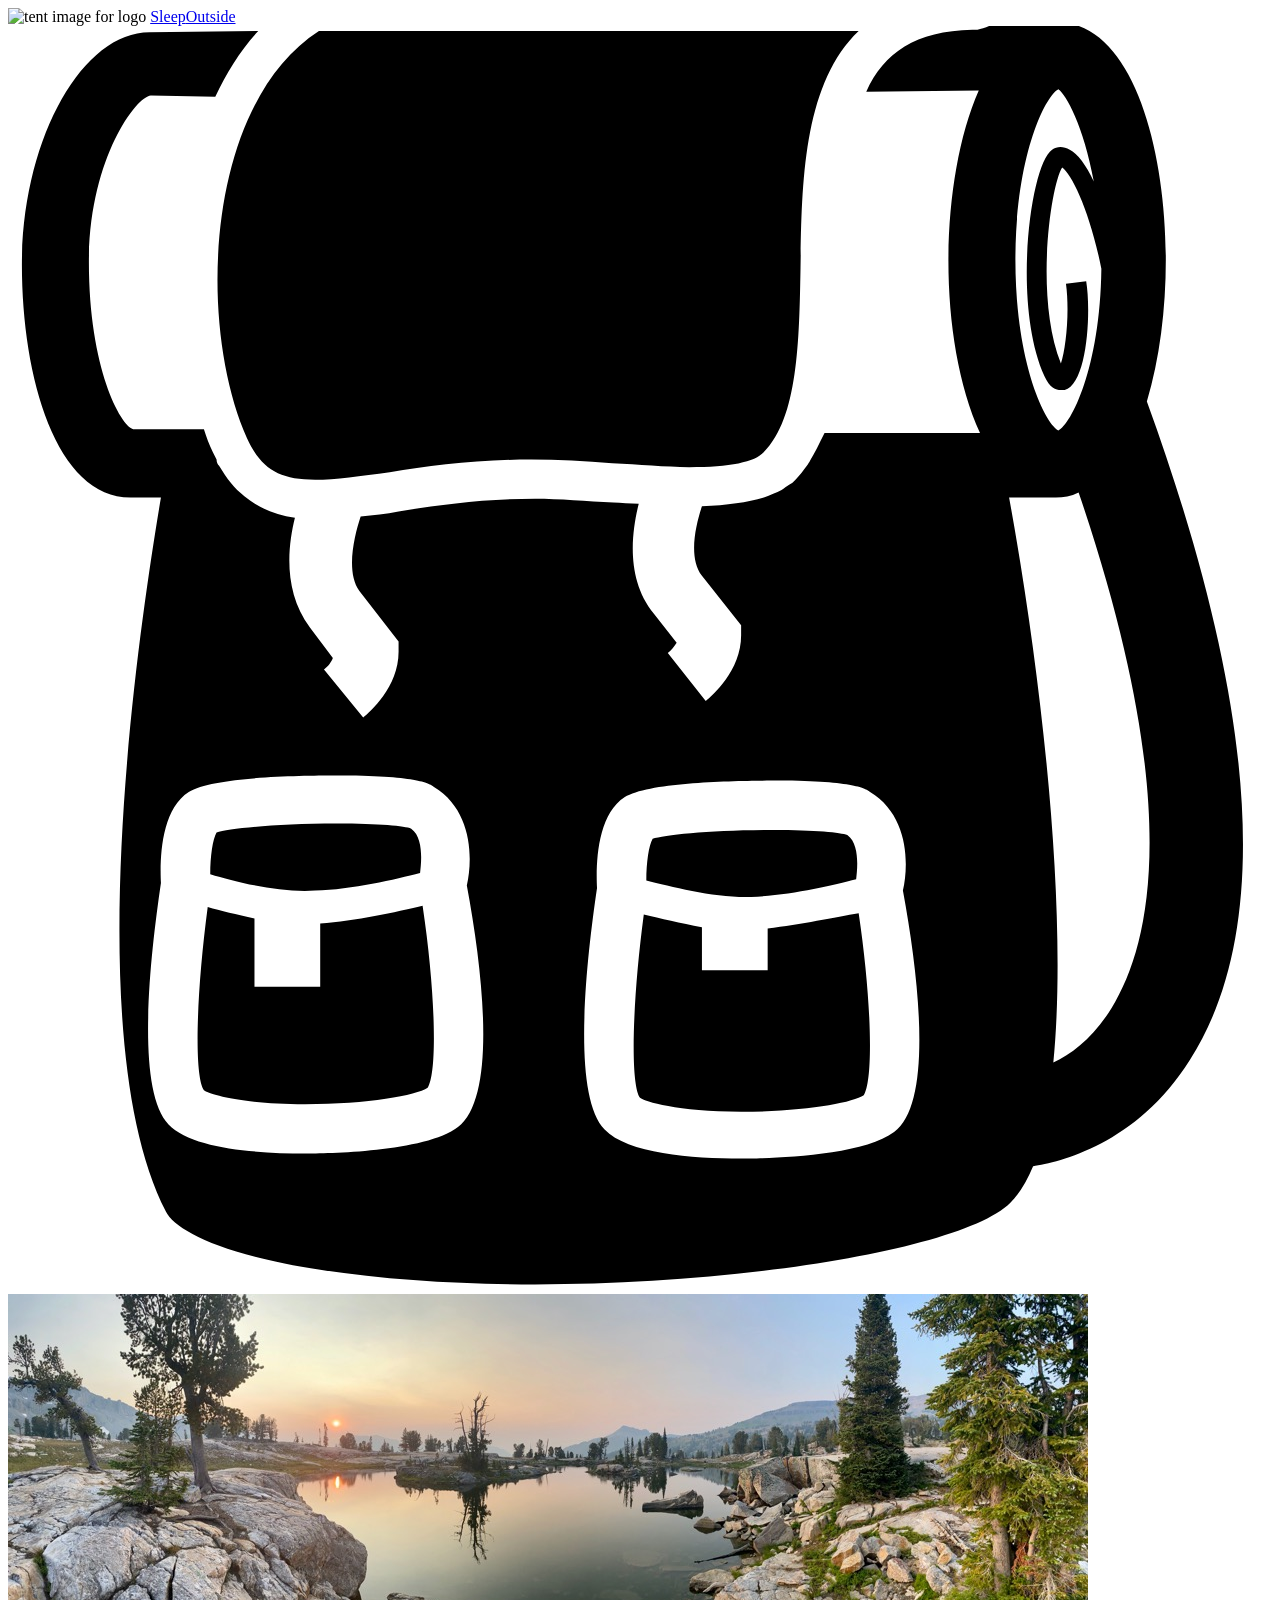
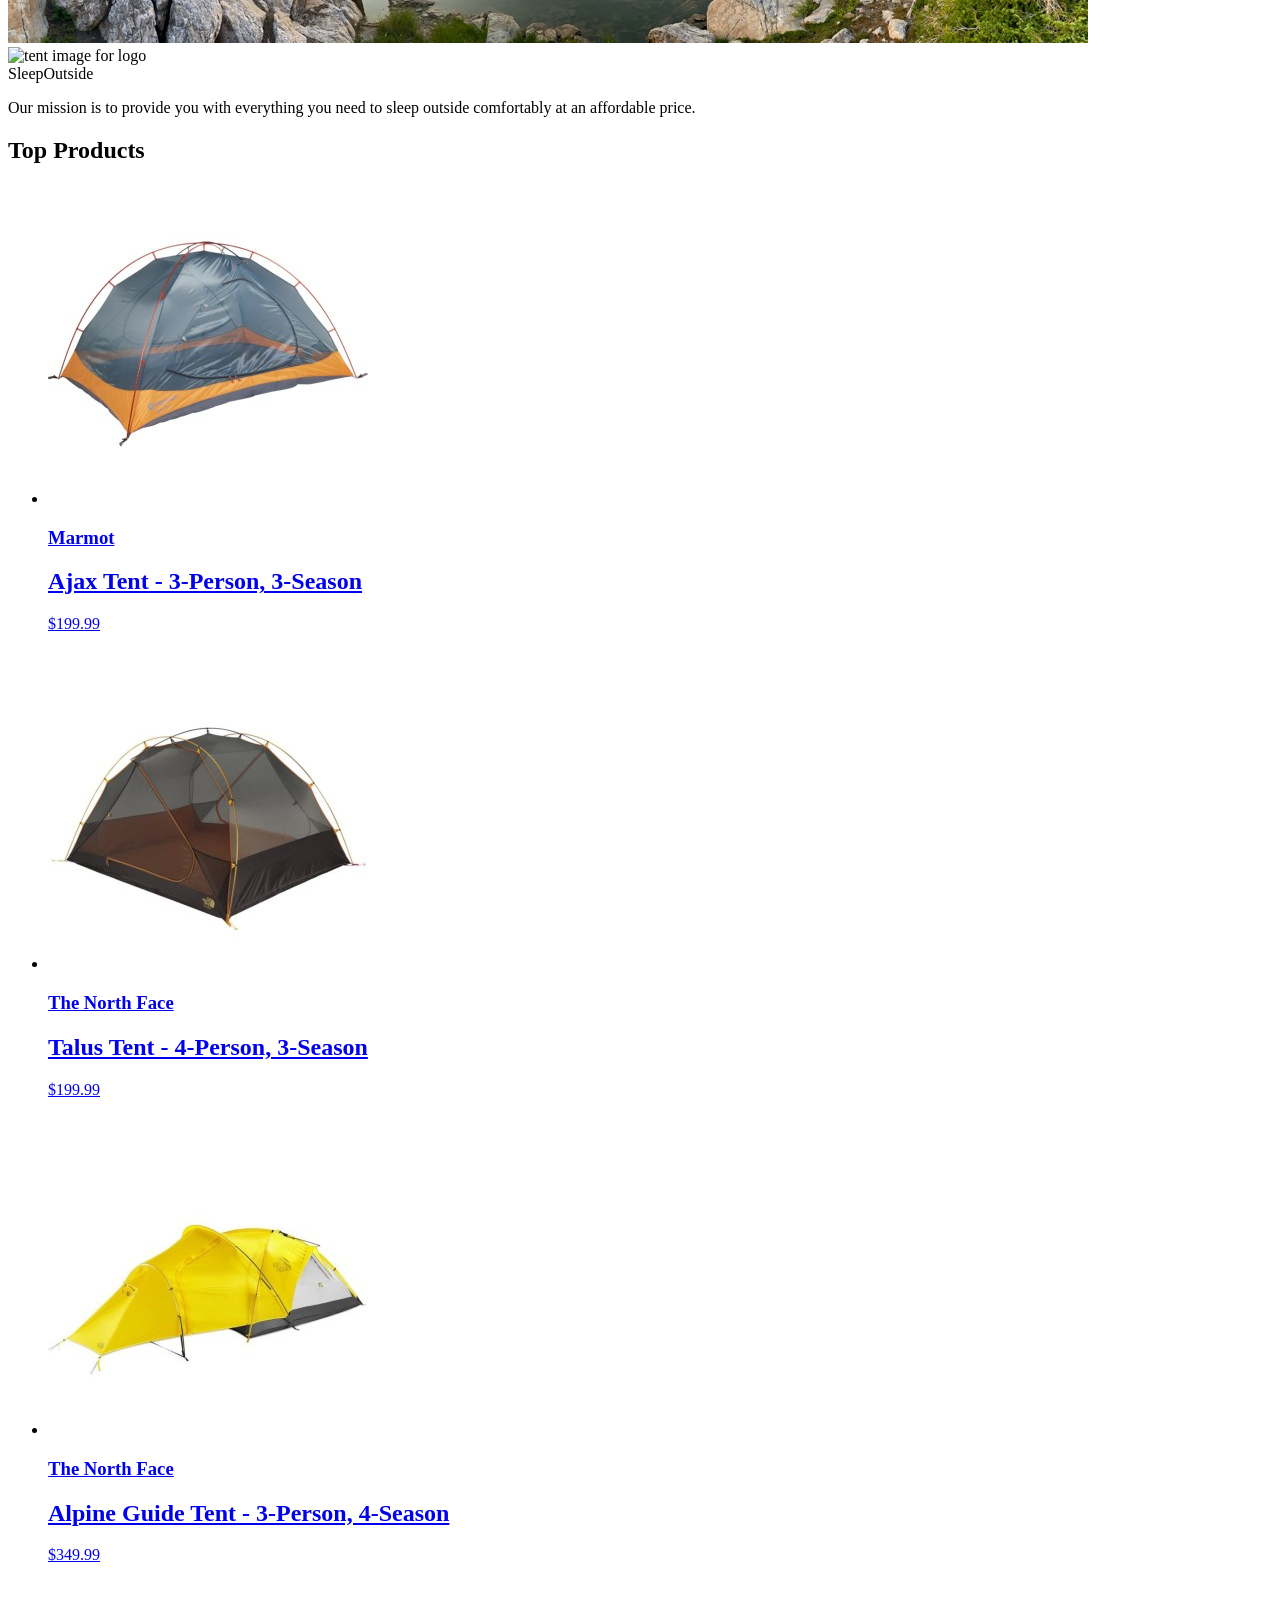
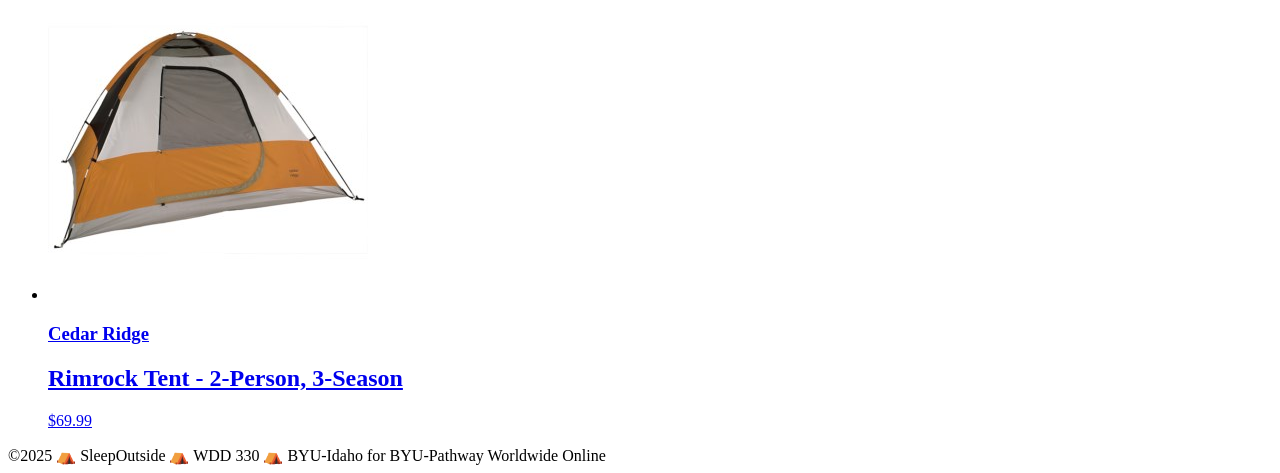
==== src/index.html @ 48f77bd7 "Initial commit" ====
<!doctype html>
<html lang="en">
  <head>
    <meta charset="UTF-8" />
    <meta name="viewport" content="width=device-width, initial-scale=1.0" />
    <title>Sleep Outside | Home</title>
    <link rel="stylesheet" href="/css/style.css" />
  </head>

  <body>
    <header class="divider">
      <div class="logo">
        <img src="/images/noun_Tent_2517.svg" alt="tent image for logo" />
        <a href="index.html"> Sleep<span class="highlight">Outside</span></a>
      </div>
      <div class="cart">
        <a href="cart/index.html">
          <svg xmlns="http://www.w3.org/2000/svg" viewBox="0 0 100 100">
            <path
              d="M18.9 32.6c1.1 2.4 2.5 3.3 5.4 3.3 1.6 0 3.6-0.3 5.9-0.6 3.2-0.5 6.9-1 11.2-1 2.1 0 4.3 0.1 6.4 0.3 2.1 0.1 4.2 0.3 6.1 0.3 3.2 0 5.2-0.4 5.9-1.2 2.7-2.7 2.8-8.8 2.9-14.6 0.1-6.7 0.2-14.5 4.6-18.7 -0.5 0-1 0-1.6 0 -14.2 0-37.5 0-41.1 0C15.6 6.2 14.9 23.6 18.9 32.6z"
            />
            <path
              d="M90.1 29.7c1-3.3 1.5-7.3 1.5-11.2 0-9-2.7-18.8-8.6-18.8 -0.1 0-0.2 0-0.3 0L77.8-0.1c-0.3 0.2-0.8 0.3-1.1 0.4 0 0 0 0 0 0 -0.2 0-0.3 0-0.4 0 -4.5 0.1-7 1.8-8.4 4.9l8.9-0.1c-1.6 3.6-2.4 8.7-2.4 13.5 0 4.9 0.8 9.9 2.5 13.6l-12.3 0c-0.2 0.4-0.4 0.8-0.6 1.2 -0.2 0.4-0.4 0.7-0.6 1.1 -0.1 0.1-0.1 0.2-0.2 0.3 -0.3 0.4-0.5 0.7-0.9 1.1 0 0 0 0 0 0 0 0-0.1 0.1-0.1 0.1 -0.1 0.1-0.2 0.2-0.4 0.3 -0.2 0.1-0.4 0.3-0.6 0.4 0 0 0 0 0 0 -0.4 0.2-0.9 0.4-1.4 0.6 -1.3 0.4-2.9 0.6-4.9 0.7 -0.5 1.5-1.1 4.1 0 5.5l3.1 3.9 0 0.8c0 2.8-2.3 4.8-2.8 5.2l-3-3.8c0.3-0.2 0.5-0.5 0.7-0.8l-1.8-2.3c-2.2-2.7-1.8-6.3-1.2-8.7 -0.7 0-1.4-0.1-2-0.1 -2.1-0.1-4.3-0.3-6.2-0.3 -4.1 0-7.7 0.5-10.8 1 -1 0.2-2 0.3-3 0.4 -0.5 1.5-1.2 4.4-0.1 5.9l3.1 4 0 0.8c0 2.8-2.3 4.8-2.8 5.2l-3.1-3.8c0.3-0.2 0.6-0.6 0.7-0.9l-1.8-2.4c-2.1-2.8-1.8-6.3-1.2-8.7 -1.6-0.2-2.9-0.8-4-1.7h0c-0.8-0.6-1.4-1.4-2-2.4 -0.1-0.1-0.2-0.3-0.2-0.5 -0.1-0.2-0.2-0.4-0.3-0.6 -0.3-0.6-0.5-1.2-0.7-1.8l-5.6 0c-1-0.3-3.5-4.8-3.5-13.2 0-8.1 3.7-13.1 4.9-13.2L16.4 5.6c0.9-1.9 2-3.7 3.4-5.2L11.2 0.5c-5.4 0-10.1 8.6-10.1 18.4 0 8.9 2.7 18.4 8.6 18.4h2.4c-1.8 10.7-6.6 43 0.4 56.5 0.7 1.4 4.3 3.4 12.2 4.6 20.2 3.1 49.8-0.5 54.6-5.3 0.7-0.7 1.3-1.7 1.8-2.9 2-0.3 8.2-1.7 12.4-8.4C100.1 71.5 98.9 53.9 90.1 29.7zM35.6 87.1c-2.6 2-10.5 2.1-12.1 2.1 0 0 0 0 0 0 -3.9 0-9-0.4-10.8-2.3 -2.6-2.7-1.5-13-0.6-19.1 -0.1-1.9 0-5.8 2.2-7.2 1.9-1.2 8.7-1.3 11.6-1.3 6.4 0 7.4 0.6 7.8 0.9 3 1.8 3.1 5.6 2.6 7.8C37.7 75.5 38.6 84.8 35.6 87.1zM70.1 87.5c-2.6 2-10.5 2.1-12.1 2.1 0 0 0 0 0 0 -3.9 0-9-0.4-10.8-2.3 -2.6-2.7-1.5-13-0.6-19.1 -0.1-1.9 0-5.8 2.2-7.2 1.9-1.2 8.7-1.3 11.6-1.3 6.4 0 7.4 0.6 7.8 0.9 3 1.8 3.1 5.6 2.6 7.8C72.2 76 73.1 85.3 70.1 87.5zM85.9 12.3c-0.6-1.3-1.3-2.2-1.9-2.5 -0.5-0.3-1-0.3-1.4 0 -1.7 1.1-3.2 12.2-0.6 17.9 0.4 0.9 0.9 1.1 1.3 1.1 0.1 0 0.2 0 0.3 0 1.8-0.5 2.1-6.2 1.7-8.6l-1.6 0.2c0.3 2.2 0 5.1-0.4 6.3 -2.1-5.3-0.8-14.1 0.1-15.5 0.8 0.6 2.2 3.5 3.1 8 -0.1 7.9-2.4 12.3-3.4 12.8 -1-0.5-3.4-5.2-3.4-13.5 0-8.3 2.4-13 3.4-13.5C83.7 5.4 85.1 7.9 85.9 12.3zM87.3 77.7c-1.4 2.3-3.1 3.6-4.6 4.3 1.2-12.2-1-31-3.5-44.7h3.3c0.1 0 0.3 0 0.4 0 0.6 0 1.2-0.1 1.8-0.4C92.8 60.7 90.7 72.2 87.3 77.7z"
            />
            <path
              d="M24.7 71v5h-5.2v-5.4c-1.4-0.3-2.7-0.6-3.7-0.9 -0.9 6.8-1.1 13.3-0.3 14.5 0.4 0.3 2.9 1.1 8 1.1h0c5 0 8.8-0.7 9.7-1.3 0.8-1.3 0.6-7.7-0.4-14.4C30.7 70.1 27.5 70.8 24.7 71z"
            />
            <path
              d="M58.8 68.9c2.9-0.1 6.4-0.9 8.3-1.4 0.1-0.8 0.3-2.8-0.7-3.5 -0.5-0.2-2.5-0.4-5.9-0.4 -4.9 0-8.6 0.4-9.5 0.7 -0.3 0.5-0.5 1.9-0.5 3.3C52.5 68.1 56 69 58.8 68.9z"
            />
            <path
              d="M24.3 68.4c2.9-0.1 6.4-0.9 8.3-1.4 0.1-0.8 0.3-2.8-0.7-3.5 -0.5-0.2-2.5-0.4-5.9-0.4 -4.9 0-8.6 0.4-9.5 0.7 -0.3 0.5-0.5 1.9-0.5 3.3C18 67.7 21.5 68.6 24.3 68.4z"
            />
            <path
              d="M60.1 71.4v3.3h-5.2v-3.4c-1.7-0.3-3.3-0.7-4.6-1 -0.9 6.8-1.1 13.3-0.3 14.5 0.4 0.3 2.9 1.1 8 1.1h0c5 0 8.8-0.7 9.7-1.3 0.8-1.3 0.6-7.7-0.4-14.4C65.5 70.5 62.7 71.1 60.1 71.4z"
            />

            <!-- <text x="0" y="115" fill="#000000" font-size="5px" font-weight="bold" font-family="'Helvetica Neue', Helvetica, Arial-Unicode, Arial, Sans-serif">Created by Natalia Woodroffe</text>
            <text x="0" y="120" fill="#000000" font-size="5px" font-weight="bold" font-family="'Helvetica Neue', Helvetica, Arial-Unicode, Arial, Sans-serif">from the Noun Project</text> -->
          </svg>
        </a>
      </div>
    </header>
    <main class="divider">
      <div class="hero">
        <img
          src="/images/banner-sm.jpg"
          srcset="images/banner-sm.jpg 500w, images/banner.jpg"
          alt="image of a high mountain lake"
        />
        <div class="logo logo--square">
          <img src="/images/noun_Tent_2517.svg" alt="tent image for logo" />
          <div>Sleep<span class="highlight">Outside</span></div>
        </div>
        <div class="mission">
          <p>
            Our mission is to provide you with everything you need to sleep
            outside comfortably at an affordable price.
          </p>
        </div>
      </div>

      <section class="products">
        <h2>Top Products</h2>
        <ul class="product-list">
          <li class="product-card">
            <a href="product_pages/marmot-ajax-3.html">
              <img
                src="images/tents/marmot-ajax-tent-3-person-3-season-in-pale-pumpkin-terracotta~p~880rr_01~320.jpg"
                alt="Marmot Ajax tent"
              />
              <h3 class="card__brand">Marmot</h3>
              <h2 class="card__name">Ajax Tent - 3-Person, 3-Season</h2>
              <p class="product-card__price">$199.99</p>
            </a>
          </li>
          <li class="product-card">
            <a href="product_pages/northface-talus-4.html">
              <img
                src="images/tents/the-north-face-talus-tent-4-person-3-season-in-golden-oak-saffron-yellow~p~985rf_01~320.jpg"
                alt="Talus Tent - 4-Person, 3-Season"
              />
              <h3 class="card__brand">The North Face</h3>
              <h2 class="card__name">Talus Tent - 4-Person, 3-Season</h2>
              <p class="product-card__price">$199.99</p>
            </a>
          </li>
          <li class="product-card">
            <a href="product_pages/northface-alpine-3.html">
              <img
                src="images/tents/the-north-face-alpine-guide-tent-3-person-4-season-in-canary-yellow-high-rise-grey~p~985pr_01~320.jpg"
                alt="Alpine Guide Tent - 3-Person, 4-Season"
              />
              <h3 class="card__brand">The North Face</h3>
              <h2 class="card__name">Alpine Guide Tent - 3-Person, 4-Season</h2>
              <p class="product-card__price">$349.99</p>
            </a>
          </li>
          <li class="product-card">
            <a href="product_pages/cedar-ridge-rimrock-2.html">
              <img
                src="images/tents/cedar-ridge-rimrock-tent-2-person-3-season-in-rust-clay~p~344yj_01~320.jpg"
                alt="Rimrock Tent - 2-Person, 3-Season"
              />
              <h3 class="card__brand">Cedar Ridge</h3>
              <h2 class="card__name">Rimrock Tent - 2-Person, 3-Season</h2>
              <p class="product-card__price">$69.99</p>
            </a>
          </li>
        </ul>
      </section>
    </main>
    <footer>
      &copy;2025 ⛺ SleepOutside ⛺ WDD 330 ⛺ BYU-Idaho for BYU-Pathway
      Worldwide Online
    </footer>
  </body>
</html>
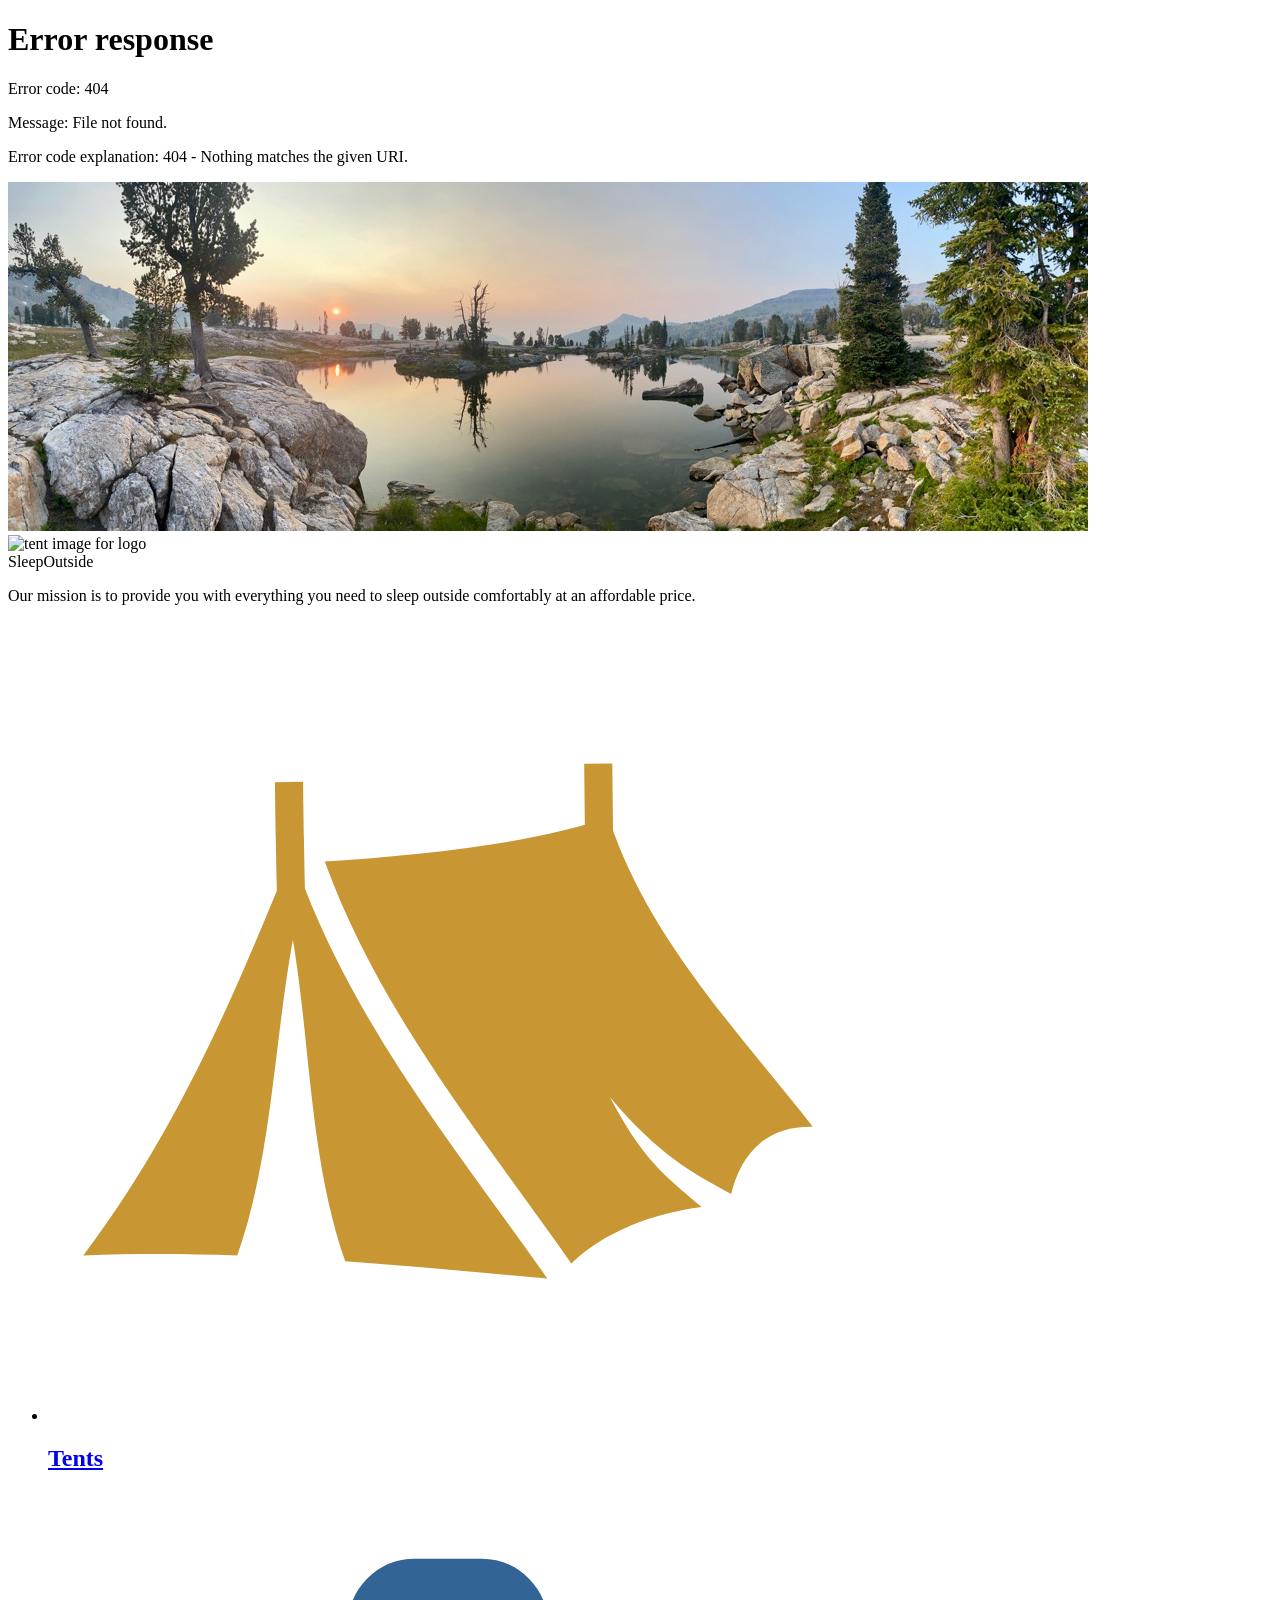
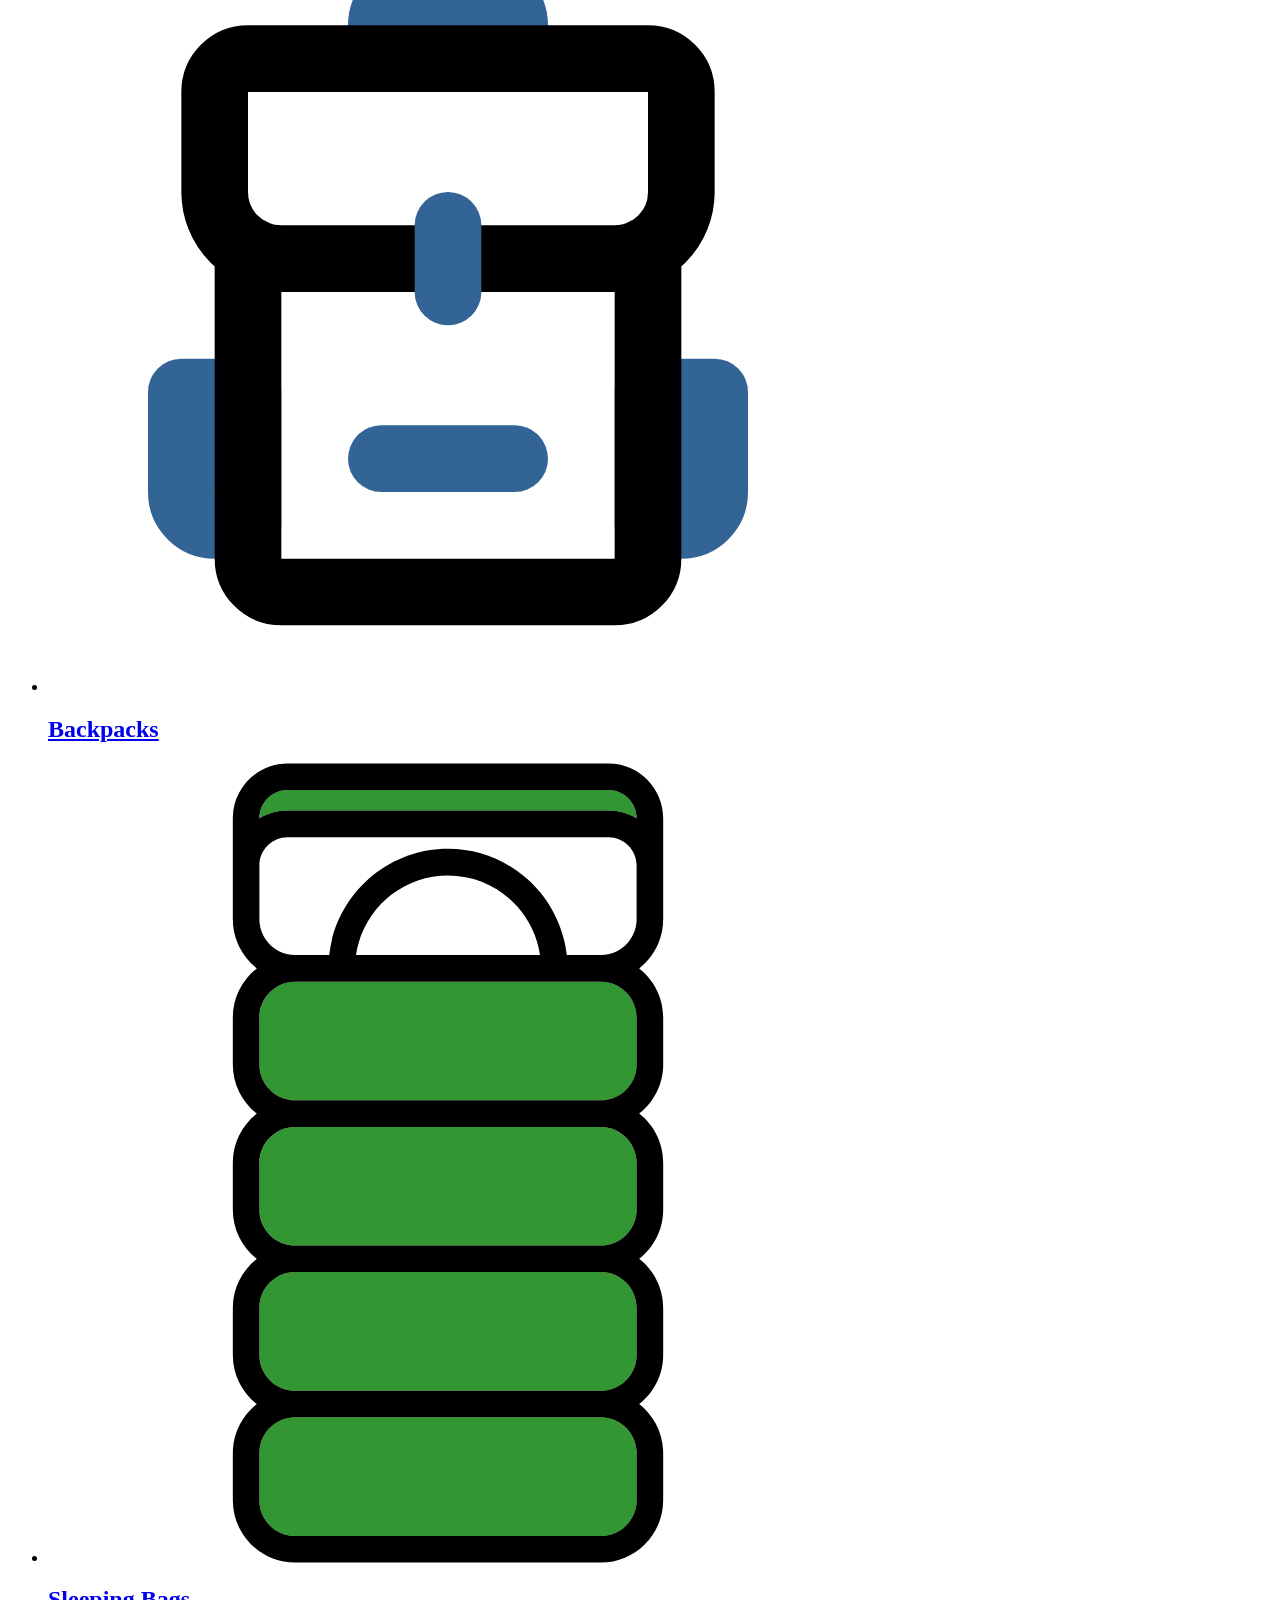
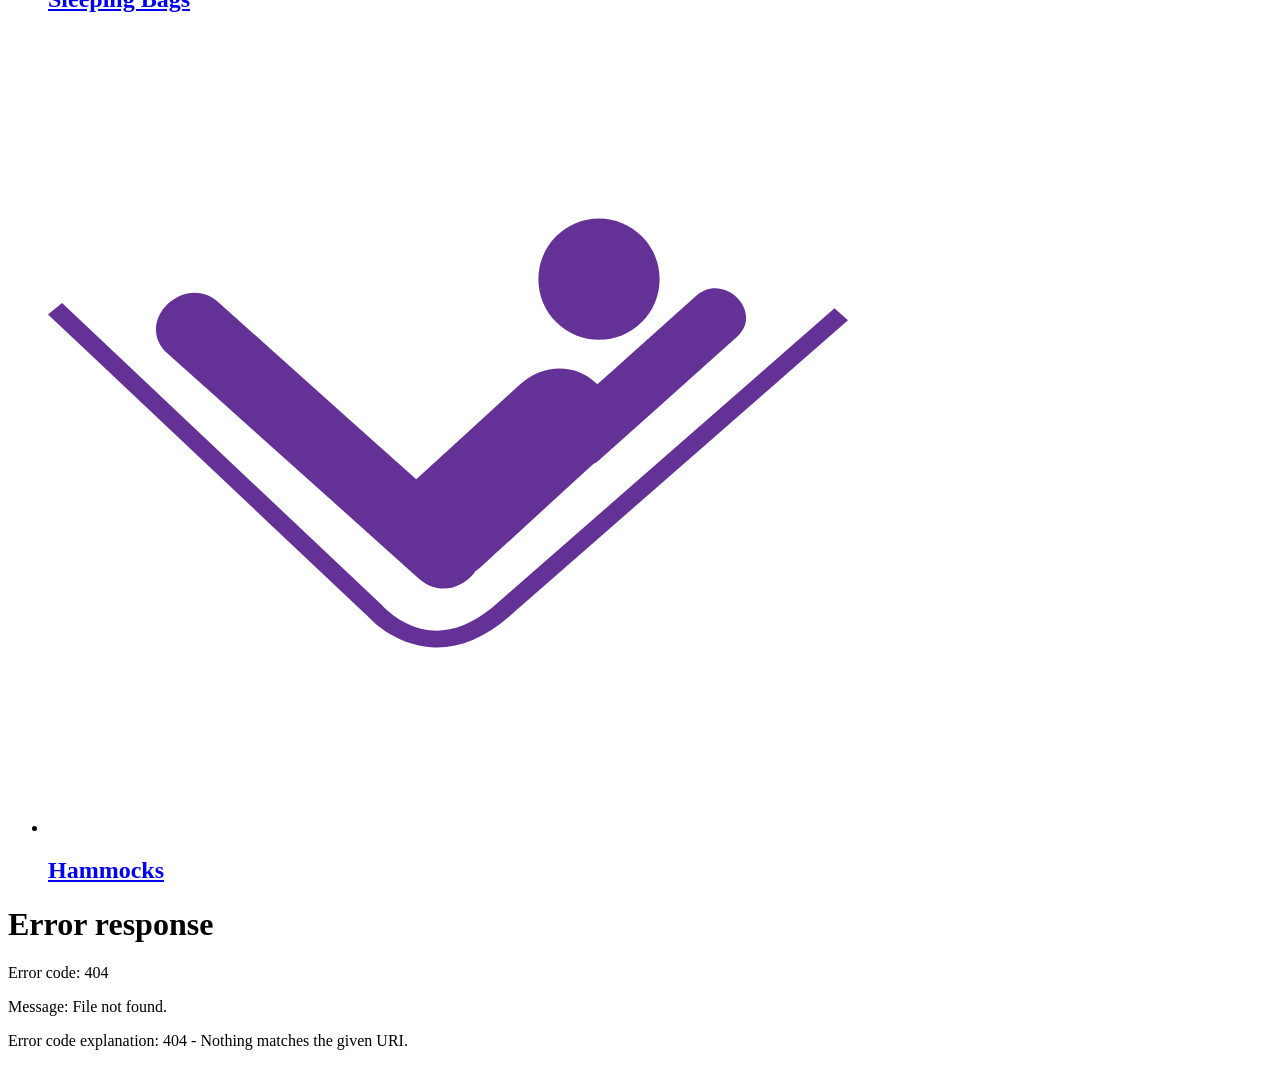
==== commit 4341b5b8: "Initialize week4-Team" ====
--- a/src/index.html
+++ b/src/index.html
@@ -1,118 +1,62 @@
 <!doctype html>
 <html lang="en">
-  <head>
-    <meta charset="UTF-8" />
-    <meta name="viewport" content="width=device-width, initial-scale=1.0" />
-    <title>Sleep Outside | Home</title>
-    <link rel="stylesheet" href="/css/style.css" />
-  </head>
 
-  <body>
-    <header class="divider">
-      <div class="logo">
-        <img src="/images/noun_Tent_2517.svg" alt="tent image for logo" />
-        <a href="index.html"> Sleep<span class="highlight">Outside</span></a>
+<head>
+  <meta charset="UTF-8">
+  <meta name="viewport" content="width=device-width, initial-scale=1.0">
+  <title>Sleep Outside | Home</title>
+  <link rel="stylesheet" href="/css/style.css">
+  <script src="js/main.js" type="module"></script>
+</head>
+
+<body>
+  <header class="divider" id="main-header"></header>
+  <main class="divider">
+    <div class="hero">
+      <img src="/images/banner-sm.jpg" srcset="images/banner-sm.jpg 500w, images/banner.jpg"
+        alt="image of a high mountain lake">
+      <div class="logo logo--square">
+        <img src="/images/noun_Tent_2517.svg" alt="tent image for logo">
+        <div>Sleep<span class="highlight">Outside</span></div>
       </div>
-      <div class="cart">
-        <a href="cart/index.html">
-          <svg xmlns="http://www.w3.org/2000/svg" viewBox="0 0 100 100">
-            <path
-              d="M18.9 32.6c1.1 2.4 2.5 3.3 5.4 3.3 1.6 0 3.6-0.3 5.9-0.6 3.2-0.5 6.9-1 11.2-1 2.1 0 4.3 0.1 6.4 0.3 2.1 0.1 4.2 0.3 6.1 0.3 3.2 0 5.2-0.4 5.9-1.2 2.7-2.7 2.8-8.8 2.9-14.6 0.1-6.7 0.2-14.5 4.6-18.7 -0.5 0-1 0-1.6 0 -14.2 0-37.5 0-41.1 0C15.6 6.2 14.9 23.6 18.9 32.6z"
-            />
-            <path
-              d="M90.1 29.7c1-3.3 1.5-7.3 1.5-11.2 0-9-2.7-18.8-8.6-18.8 -0.1 0-0.2 0-0.3 0L77.8-0.1c-0.3 0.2-0.8 0.3-1.1 0.4 0 0 0 0 0 0 -0.2 0-0.3 0-0.4 0 -4.5 0.1-7 1.8-8.4 4.9l8.9-0.1c-1.6 3.6-2.4 8.7-2.4 13.5 0 4.9 0.8 9.9 2.5 13.6l-12.3 0c-0.2 0.4-0.4 0.8-0.6 1.2 -0.2 0.4-0.4 0.7-0.6 1.1 -0.1 0.1-0.1 0.2-0.2 0.3 -0.3 0.4-0.5 0.7-0.9 1.1 0 0 0 0 0 0 0 0-0.1 0.1-0.1 0.1 -0.1 0.1-0.2 0.2-0.4 0.3 -0.2 0.1-0.4 0.3-0.6 0.4 0 0 0 0 0 0 -0.4 0.2-0.9 0.4-1.4 0.6 -1.3 0.4-2.9 0.6-4.9 0.7 -0.5 1.5-1.1 4.1 0 5.5l3.1 3.9 0 0.8c0 2.8-2.3 4.8-2.8 5.2l-3-3.8c0.3-0.2 0.5-0.5 0.7-0.8l-1.8-2.3c-2.2-2.7-1.8-6.3-1.2-8.7 -0.7 0-1.4-0.1-2-0.1 -2.1-0.1-4.3-0.3-6.2-0.3 -4.1 0-7.7 0.5-10.8 1 -1 0.2-2 0.3-3 0.4 -0.5 1.5-1.2 4.4-0.1 5.9l3.1 4 0 0.8c0 2.8-2.3 4.8-2.8 5.2l-3.1-3.8c0.3-0.2 0.6-0.6 0.7-0.9l-1.8-2.4c-2.1-2.8-1.8-6.3-1.2-8.7 -1.6-0.2-2.9-0.8-4-1.7h0c-0.8-0.6-1.4-1.4-2-2.4 -0.1-0.1-0.2-0.3-0.2-0.5 -0.1-0.2-0.2-0.4-0.3-0.6 -0.3-0.6-0.5-1.2-0.7-1.8l-5.6 0c-1-0.3-3.5-4.8-3.5-13.2 0-8.1 3.7-13.1 4.9-13.2L16.4 5.6c0.9-1.9 2-3.7 3.4-5.2L11.2 0.5c-5.4 0-10.1 8.6-10.1 18.4 0 8.9 2.7 18.4 8.6 18.4h2.4c-1.8 10.7-6.6 43 0.4 56.5 0.7 1.4 4.3 3.4 12.2 4.6 20.2 3.1 49.8-0.5 54.6-5.3 0.7-0.7 1.3-1.7 1.8-2.9 2-0.3 8.2-1.7 12.4-8.4C100.1 71.5 98.9 53.9 90.1 29.7zM35.6 87.1c-2.6 2-10.5 2.1-12.1 2.1 0 0 0 0 0 0 -3.9 0-9-0.4-10.8-2.3 -2.6-2.7-1.5-13-0.6-19.1 -0.1-1.9 0-5.8 2.2-7.2 1.9-1.2 8.7-1.3 11.6-1.3 6.4 0 7.4 0.6 7.8 0.9 3 1.8 3.1 5.6 2.6 7.8C37.7 75.5 38.6 84.8 35.6 87.1zM70.1 87.5c-2.6 2-10.5 2.1-12.1 2.1 0 0 0 0 0 0 -3.9 0-9-0.4-10.8-2.3 -2.6-2.7-1.5-13-0.6-19.1 -0.1-1.9 0-5.8 2.2-7.2 1.9-1.2 8.7-1.3 11.6-1.3 6.4 0 7.4 0.6 7.8 0.9 3 1.8 3.1 5.6 2.6 7.8C72.2 76 73.1 85.3 70.1 87.5zM85.9 12.3c-0.6-1.3-1.3-2.2-1.9-2.5 -0.5-0.3-1-0.3-1.4 0 -1.7 1.1-3.2 12.2-0.6 17.9 0.4 0.9 0.9 1.1 1.3 1.1 0.1 0 0.2 0 0.3 0 1.8-0.5 2.1-6.2 1.7-8.6l-1.6 0.2c0.3 2.2 0 5.1-0.4 6.3 -2.1-5.3-0.8-14.1 0.1-15.5 0.8 0.6 2.2 3.5 3.1 8 -0.1 7.9-2.4 12.3-3.4 12.8 -1-0.5-3.4-5.2-3.4-13.5 0-8.3 2.4-13 3.4-13.5C83.7 5.4 85.1 7.9 85.9 12.3zM87.3 77.7c-1.4 2.3-3.1 3.6-4.6 4.3 1.2-12.2-1-31-3.5-44.7h3.3c0.1 0 0.3 0 0.4 0 0.6 0 1.2-0.1 1.8-0.4C92.8 60.7 90.7 72.2 87.3 77.7z"
-            />
-            <path
-              d="M24.7 71v5h-5.2v-5.4c-1.4-0.3-2.7-0.6-3.7-0.9 -0.9 6.8-1.1 13.3-0.3 14.5 0.4 0.3 2.9 1.1 8 1.1h0c5 0 8.8-0.7 9.7-1.3 0.8-1.3 0.6-7.7-0.4-14.4C30.7 70.1 27.5 70.8 24.7 71z"
-            />
-            <path
-              d="M58.8 68.9c2.9-0.1 6.4-0.9 8.3-1.4 0.1-0.8 0.3-2.8-0.7-3.5 -0.5-0.2-2.5-0.4-5.9-0.4 -4.9 0-8.6 0.4-9.5 0.7 -0.3 0.5-0.5 1.9-0.5 3.3C52.5 68.1 56 69 58.8 68.9z"
-            />
-            <path
-              d="M24.3 68.4c2.9-0.1 6.4-0.9 8.3-1.4 0.1-0.8 0.3-2.8-0.7-3.5 -0.5-0.2-2.5-0.4-5.9-0.4 -4.9 0-8.6 0.4-9.5 0.7 -0.3 0.5-0.5 1.9-0.5 3.3C18 67.7 21.5 68.6 24.3 68.4z"
-            />
-            <path
-              d="M60.1 71.4v3.3h-5.2v-3.4c-1.7-0.3-3.3-0.7-4.6-1 -0.9 6.8-1.1 13.3-0.3 14.5 0.4 0.3 2.9 1.1 8 1.1h0c5 0 8.8-0.7 9.7-1.3 0.8-1.3 0.6-7.7-0.4-14.4C65.5 70.5 62.7 71.1 60.1 71.4z"
-            />
+      <div class="mission">
+        <p>
+          Our mission is to provide you with everything you need to sleep
+          outside comfortably at an affordable price.
+        </p>
+      </div>
+    </div>
 
-            <!-- <text x="0" y="115" fill="#000000" font-size="5px" font-weight="bold" font-family="'Helvetica Neue', Helvetica, Arial-Unicode, Arial, Sans-serif">Created by Natalia Woodroffe</text>
-            <text x="0" y="120" fill="#000000" font-size="5px" font-weight="bold" font-family="'Helvetica Neue', Helvetica, Arial-Unicode, Arial, Sans-serif">from the Noun Project</text> -->
-          </svg>
-        </a>
-      </div>
-    </header>
-    <main class="divider">
-      <div class="hero">
-        <img
-          src="/images/banner-sm.jpg"
-          srcset="images/banner-sm.jpg 500w, images/banner.jpg"
-          alt="image of a high mountain lake"
-        />
-        <div class="logo logo--square">
-          <img src="/images/noun_Tent_2517.svg" alt="tent image for logo" />
-          <div>Sleep<span class="highlight">Outside</span></div>
-        </div>
-        <div class="mission">
-          <p>
-            Our mission is to provide you with everything you need to sleep
-            outside comfortably at an affordable price.
-          </p>
-        </div>
-      </div>
+    <section class="products">
+      <ul class="product-grid">
+        <li>
+          <a href="product_listing/index.html?category=tents">
+            <img src="images/category-tents.svg" alt="Tents">
+            <h2>Tents</h2>
+          </a>
+        </li>
+        <li>
+          <a href="product_listing/index.html?category=backpacks">
+            <img src="images/category-backpacks.svg" alt="Backpacks">
+            <h2>Backpacks</h2>
+          </a>
+        </li>
+        <li>
+          <a href="product_listing/index.html?category=sleeping-bags">
+            <img src="images/category-sleepingbags.svg" alt="Sleeping Bags">
+            <h2>Sleeping Bags</h2>
+          </a>
+        </li>
+        <li>
+          <a href="product_listing/index.html?category=hammocks">
+            <img src="images/category-hammocks.svg" alt="Hammocks">
+            <h2>Hammocks</h2>
+          </a>
+        </li>
+      </ul>
+    </section>
+  </main>
+  <footer id="main-footer"></footer>
+</body>
 
-      <section class="products">
-        <h2>Top Products</h2>
-        <ul class="product-list">
-          <li class="product-card">
-            <a href="product_pages/marmot-ajax-3.html">
-              <img
-                src="images/tents/marmot-ajax-tent-3-person-3-season-in-pale-pumpkin-terracotta~p~880rr_01~320.jpg"
-                alt="Marmot Ajax tent"
-              />
-              <h3 class="card__brand">Marmot</h3>
-              <h2 class="card__name">Ajax Tent - 3-Person, 3-Season</h2>
-              <p class="product-card__price">$199.99</p>
-            </a>
-          </li>
-          <li class="product-card">
-            <a href="product_pages/northface-talus-4.html">
-              <img
-                src="images/tents/the-north-face-talus-tent-4-person-3-season-in-golden-oak-saffron-yellow~p~985rf_01~320.jpg"
-                alt="Talus Tent - 4-Person, 3-Season"
-              />
-              <h3 class="card__brand">The North Face</h3>
-              <h2 class="card__name">Talus Tent - 4-Person, 3-Season</h2>
-              <p class="product-card__price">$199.99</p>
-            </a>
-          </li>
-          <li class="product-card">
-            <a href="product_pages/northface-alpine-3.html">
-              <img
-                src="images/tents/the-north-face-alpine-guide-tent-3-person-4-season-in-canary-yellow-high-rise-grey~p~985pr_01~320.jpg"
-                alt="Alpine Guide Tent - 3-Person, 4-Season"
-              />
-              <h3 class="card__brand">The North Face</h3>
-              <h2 class="card__name">Alpine Guide Tent - 3-Person, 4-Season</h2>
-              <p class="product-card__price">$349.99</p>
-            </a>
-          </li>
-          <li class="product-card">
-            <a href="product_pages/cedar-ridge-rimrock-2.html">
-              <img
-                src="images/tents/cedar-ridge-rimrock-tent-2-person-3-season-in-rust-clay~p~344yj_01~320.jpg"
-                alt="Rimrock Tent - 2-Person, 3-Season"
-              />
-              <h3 class="card__brand">Cedar Ridge</h3>
-              <h2 class="card__name">Rimrock Tent - 2-Person, 3-Season</h2>
-              <p class="product-card__price">$69.99</p>
-            </a>
-          </li>
-        </ul>
-      </section>
-    </main>
-    <footer>
-      &copy;2025 ⛺ SleepOutside ⛺ WDD 330 ⛺ BYU-Idaho for BYU-Pathway
-      Worldwide Online
-    </footer>
-  </body>
-</html>
+</html>
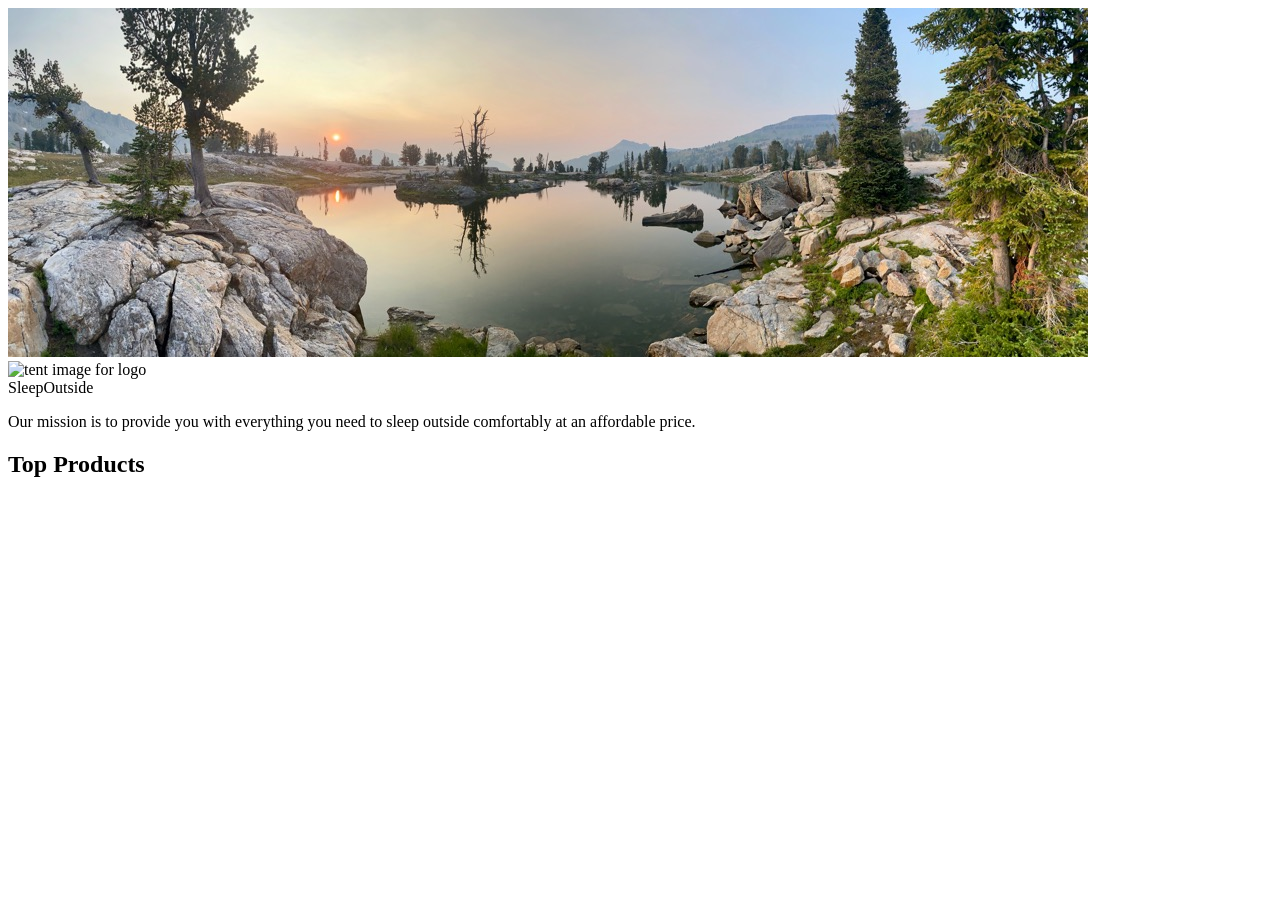
==== commit fe06903f: "Initialize week3-Team" ====
--- a/src/index.html
+++ b/src/index.html
@@ -1,62 +1,39 @@
 <!doctype html>
 <html lang="en">
+  <head>
+    <meta charset="UTF-8" />
+    <meta name="viewport" content="width=device-width, initial-scale=1.0" />
+    <title>Sleep Outside | Home</title>
+    <link rel="stylesheet" href="/css/style.css" />
+    <script src="js/main.js" type="module"></script>
+  </head>
 
-<head>
-  <meta charset="UTF-8">
-  <meta name="viewport" content="width=device-width, initial-scale=1.0">
-  <title>Sleep Outside | Home</title>
-  <link rel="stylesheet" href="/css/style.css">
-  <script src="js/main.js" type="module"></script>
-</head>
+  <body>
+    <header class="divider" id="main-header"></header>
+    <main class="divider">
+      <div class="hero">
+        <img
+          src="/images/banner-sm.jpg"
+          srcset="images/banner-sm.jpg 500w, images/banner.jpg"
+          alt="image of a high mountain lake"
+        />
+        <div class="logo logo--square">
+          <img src="/images/noun_Tent_2517.svg" alt="tent image for logo" />
+          <div>Sleep<span class="highlight">Outside</span></div>
+        </div>
+        <div class="mission">
+          <p>
+            Our mission is to provide you with everything you need to sleep
+            outside comfortably at an affordable price.
+          </p>
+        </div>
+      </div>
 
-<body>
-  <header class="divider" id="main-header"></header>
-  <main class="divider">
-    <div class="hero">
-      <img src="/images/banner-sm.jpg" srcset="images/banner-sm.jpg 500w, images/banner.jpg"
-        alt="image of a high mountain lake">
-      <div class="logo logo--square">
-        <img src="/images/noun_Tent_2517.svg" alt="tent image for logo">
-        <div>Sleep<span class="highlight">Outside</span></div>
-      </div>
-      <div class="mission">
-        <p>
-          Our mission is to provide you with everything you need to sleep
-          outside comfortably at an affordable price.
-        </p>
-      </div>
-    </div>
-
-    <section class="products">
-      <ul class="product-grid">
-        <li>
-          <a href="product_listing/index.html?category=tents">
-            <img src="images/category-tents.svg" alt="Tents">
-            <h2>Tents</h2>
-          </a>
-        </li>
-        <li>
-          <a href="product_listing/index.html?category=backpacks">
-            <img src="images/category-backpacks.svg" alt="Backpacks">
-            <h2>Backpacks</h2>
-          </a>
-        </li>
-        <li>
-          <a href="product_listing/index.html?category=sleeping-bags">
-            <img src="images/category-sleepingbags.svg" alt="Sleeping Bags">
-            <h2>Sleeping Bags</h2>
-          </a>
-        </li>
-        <li>
-          <a href="product_listing/index.html?category=hammocks">
-            <img src="images/category-hammocks.svg" alt="Hammocks">
-            <h2>Hammocks</h2>
-          </a>
-        </li>
-      </ul>
-    </section>
-  </main>
-  <footer id="main-footer"></footer>
-</body>
-
-</html>+      <section class="products">
+        <h2>Top Products</h2>
+        <ul class="product-list"></ul>
+      </section>
+    </main>
+    <footer id="main-footer"></footer>
+  </body>
+</html>
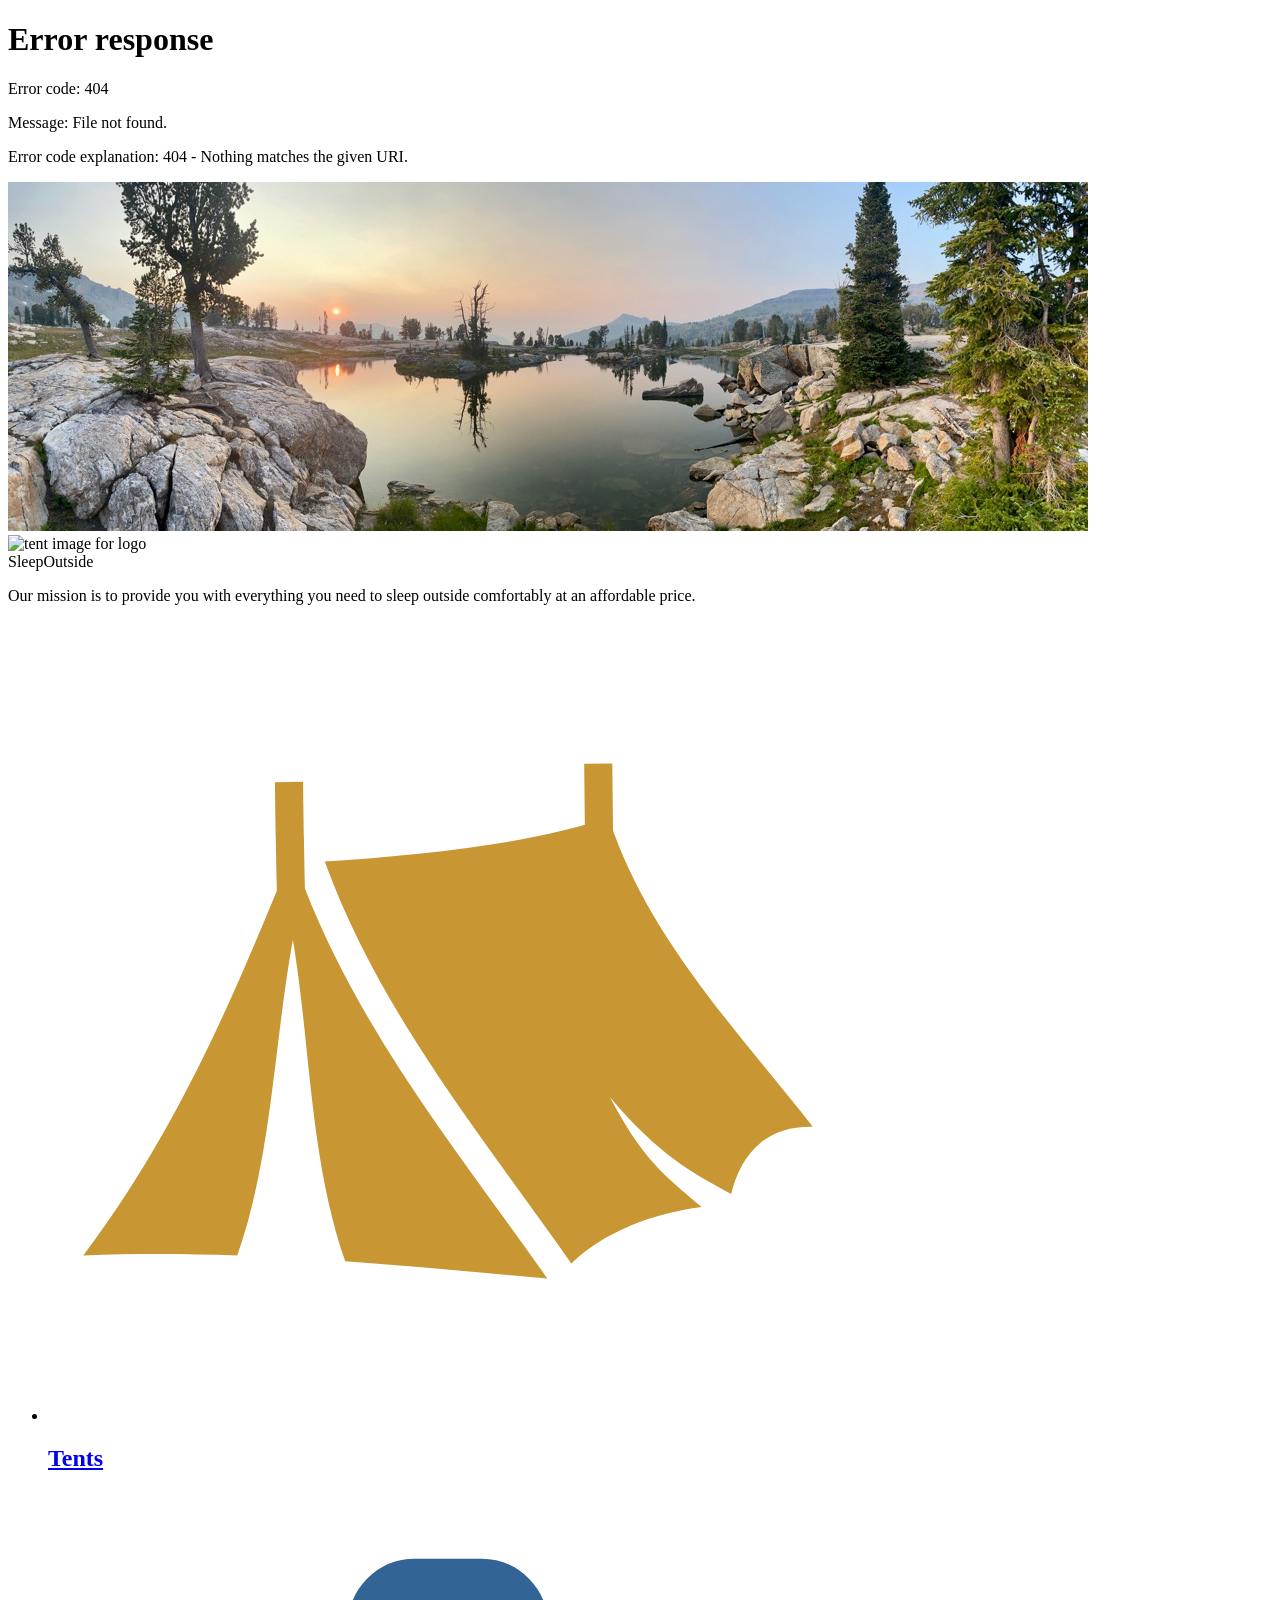
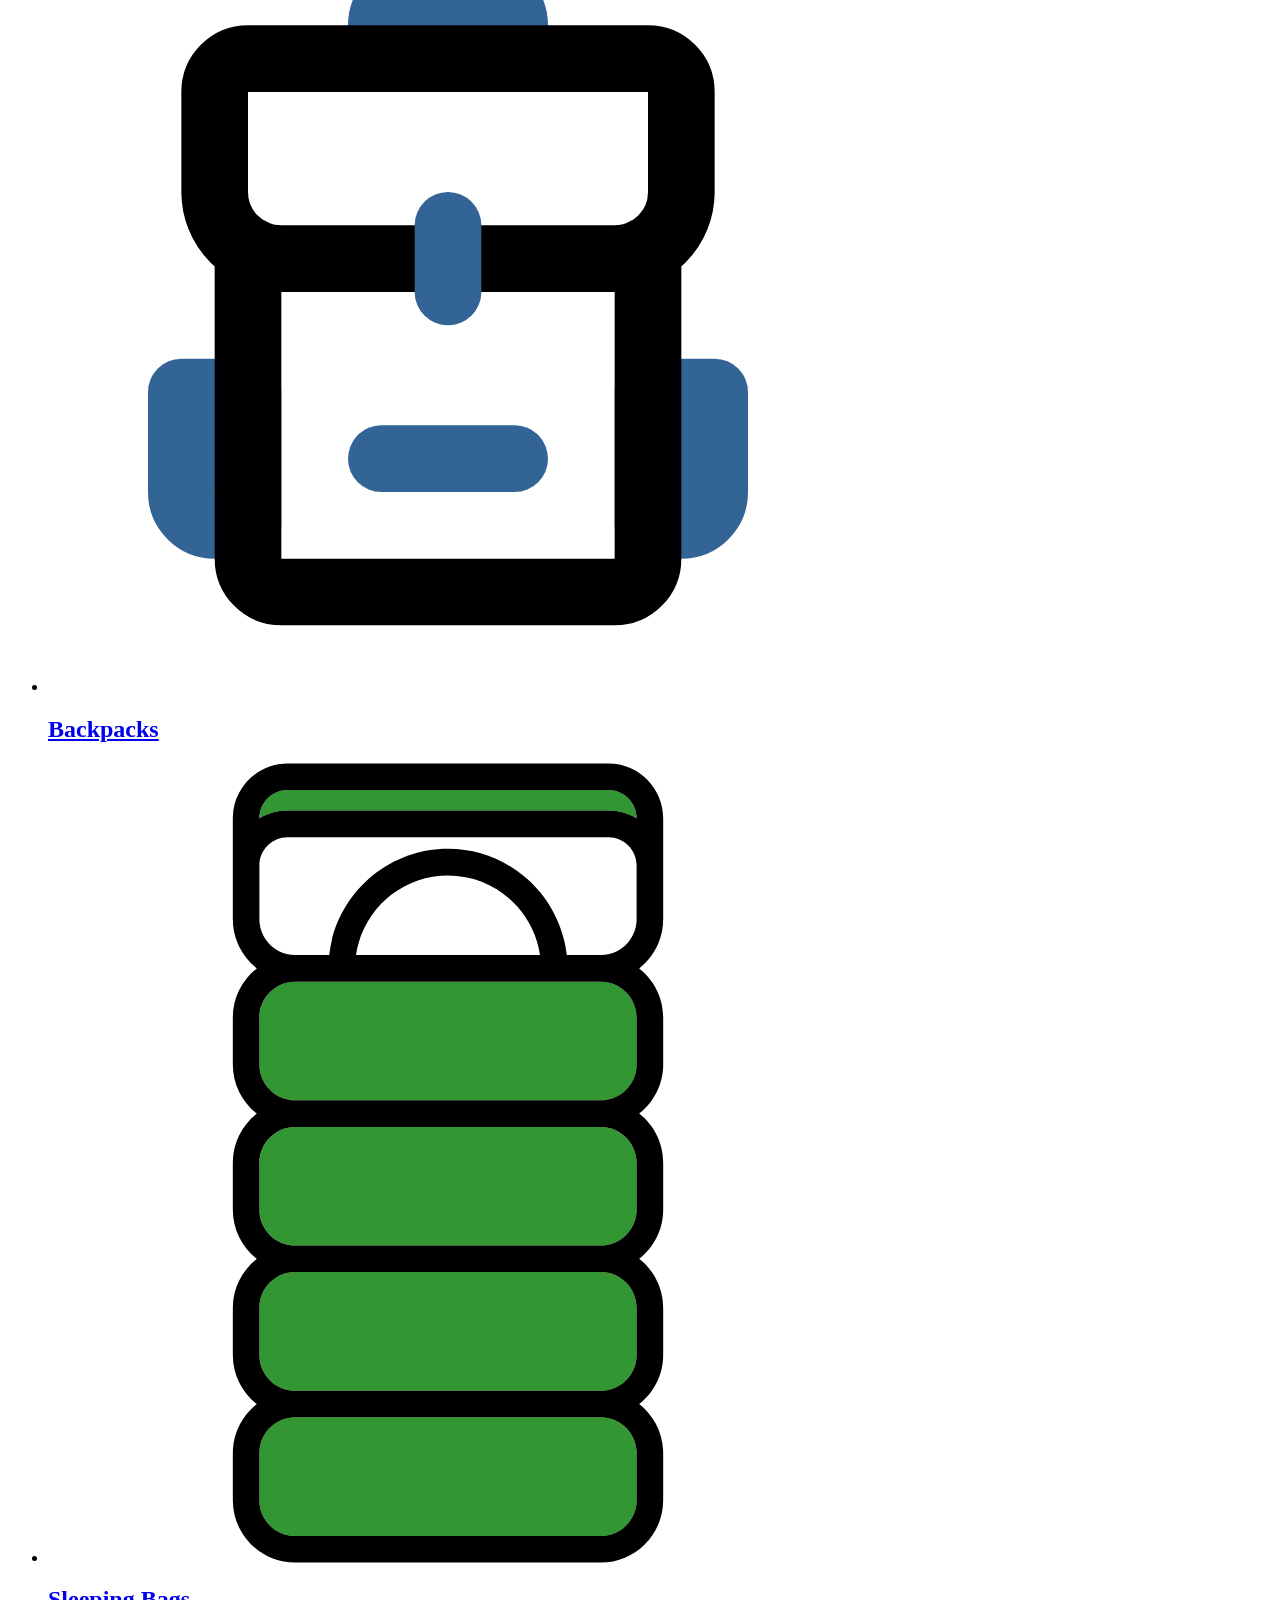
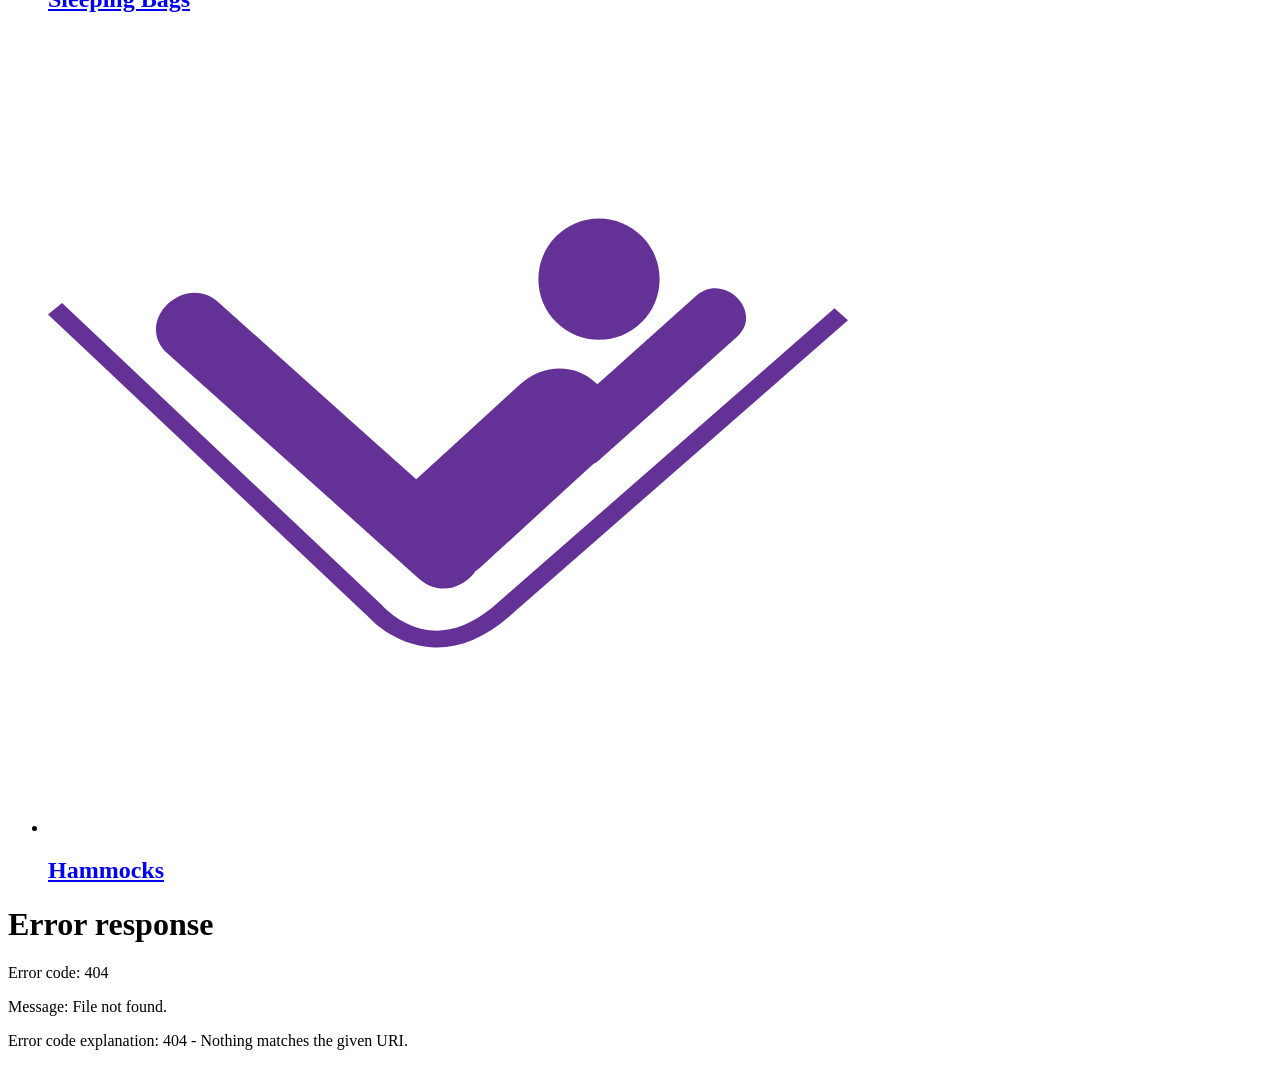
==== commit f28cdc65: "Initialize week3-Individual" ====
--- a/src/index.html
+++ b/src/index.html
@@ -30,8 +30,32 @@
       </div>
 
       <section class="products">
-        <h2>Top Products</h2>
-        <ul class="product-list"></ul>
+        <ul class="product-grid">
+          <li>
+            <a href="product_listing/index.html?category=tents">
+              <img src="images/category-tents.svg" alt="Tents" />
+              <h2>Tents</h2>
+            </a>
+          </li>
+          <li>
+            <a href="product_listing/index.html?category=backpacks">
+              <img src="images/category-backpacks.svg" alt="Backpacks" />
+              <h2>Backpacks</h2>
+            </a>
+          </li>
+          <li>
+            <a href="product_listing/index.html?category=sleeping-bags">
+              <img src="images/category-sleepingbags.svg" alt="Sleeping Bags" />
+              <h2>Sleeping Bags</h2>
+            </a>
+          </li>
+          <li>
+            <a href="product_listing/index.html?category=hammocks">
+              <img src="images/category-hammocks.svg" alt="Hammocks" />
+              <h2>Hammocks</h2>
+            </a>
+          </li>
+        </ul>
       </section>
     </main>
     <footer id="main-footer"></footer>
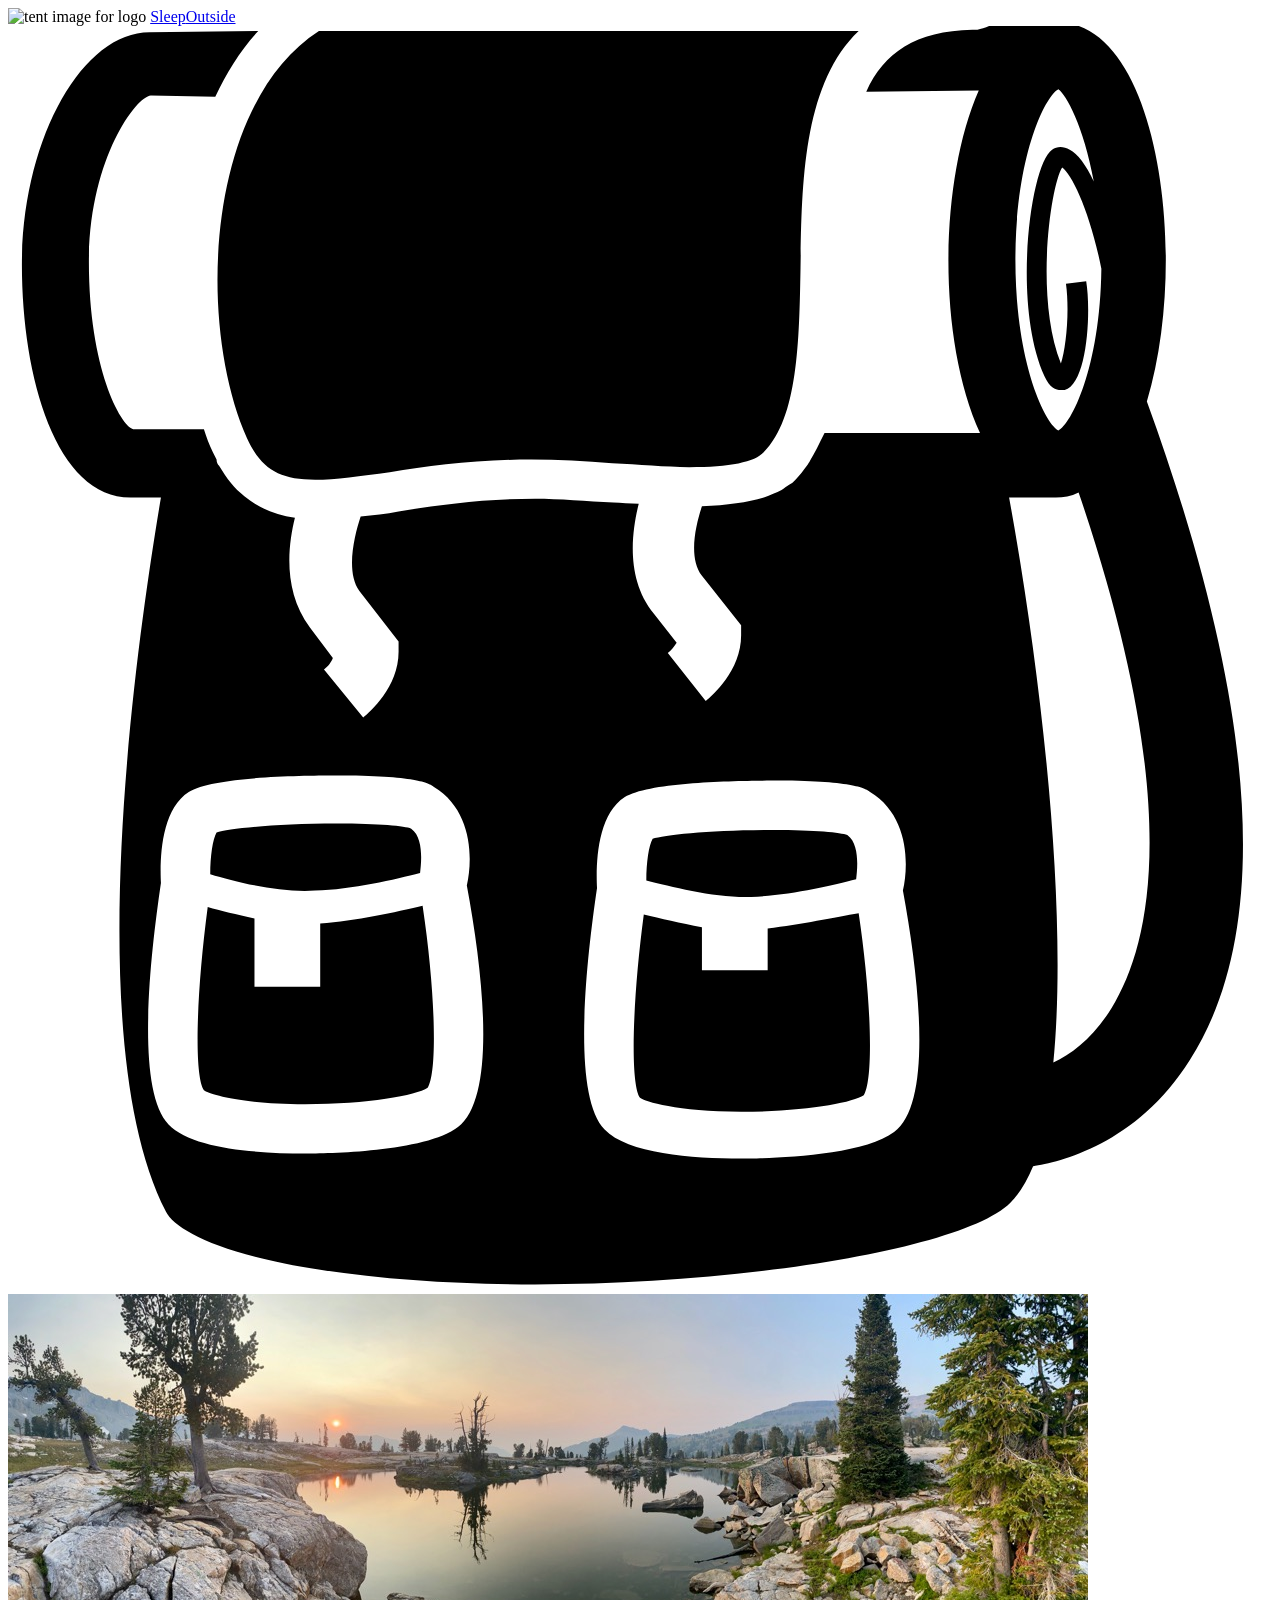
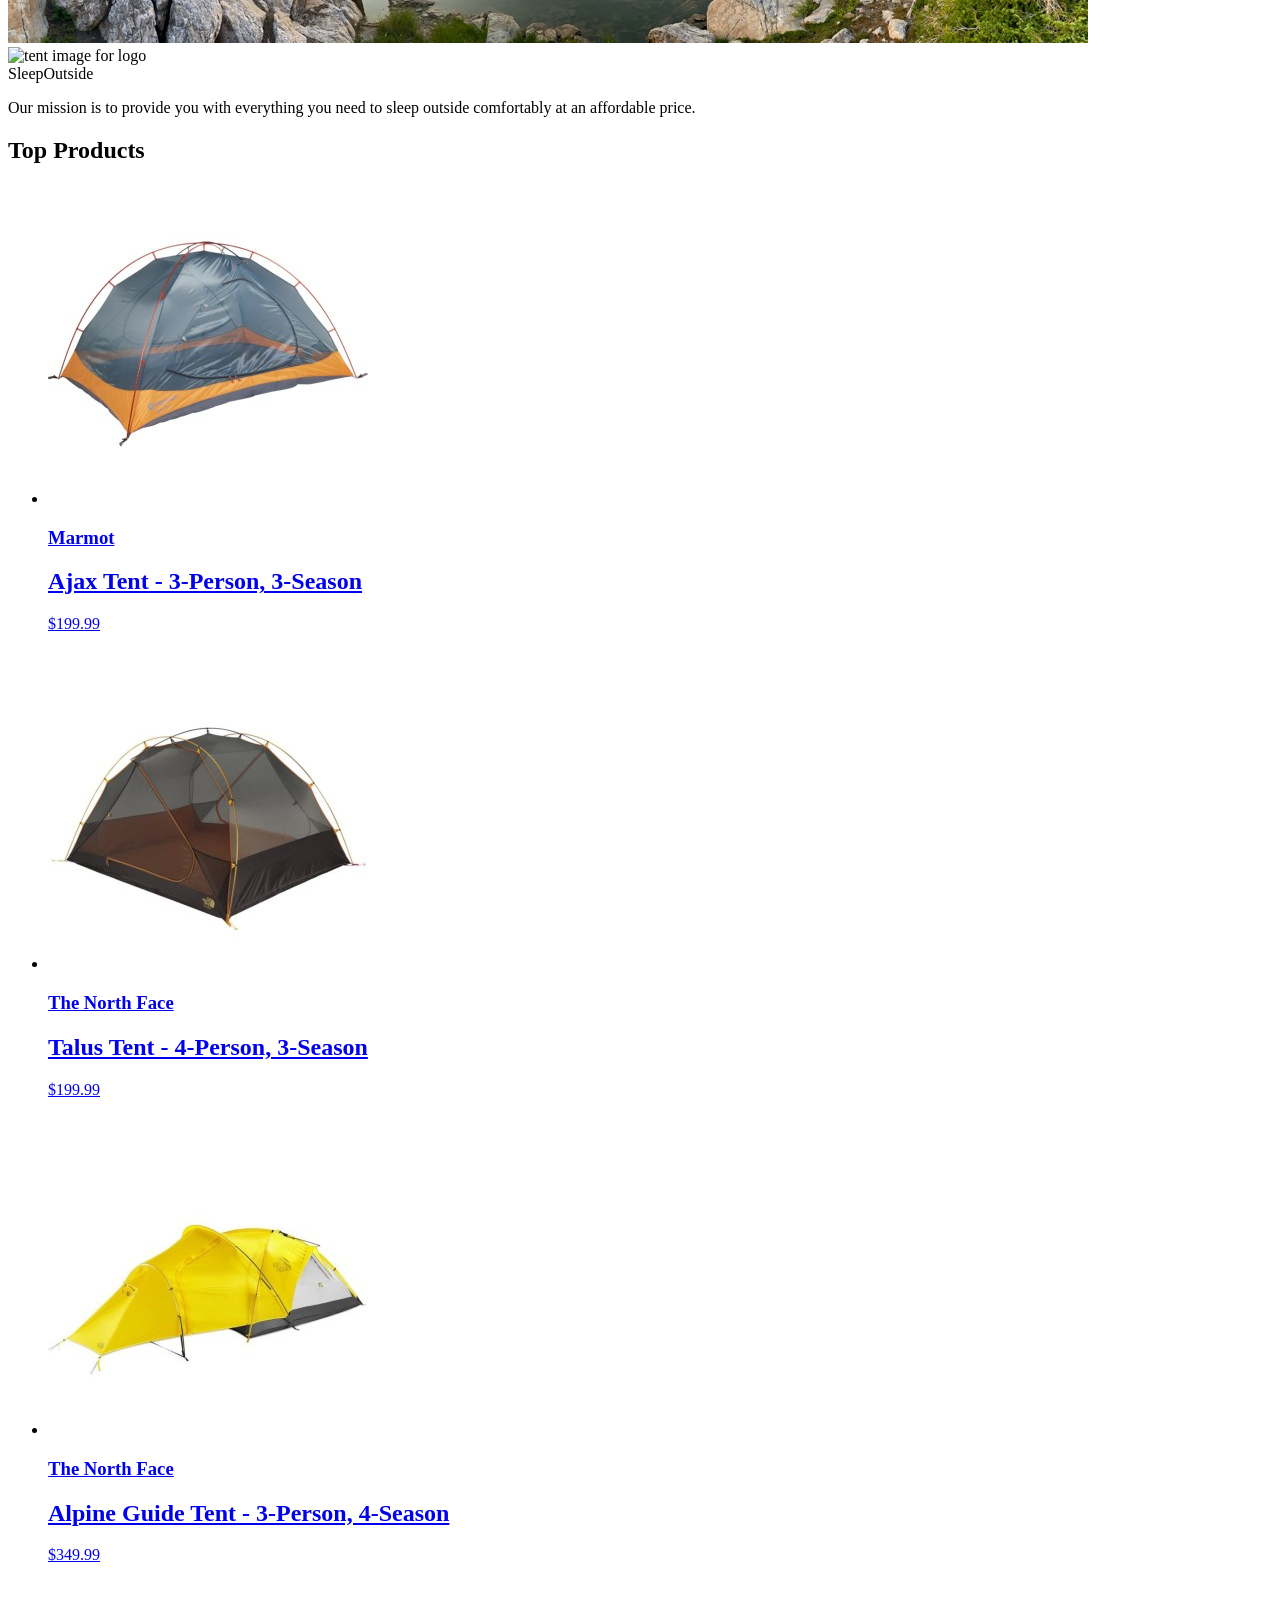
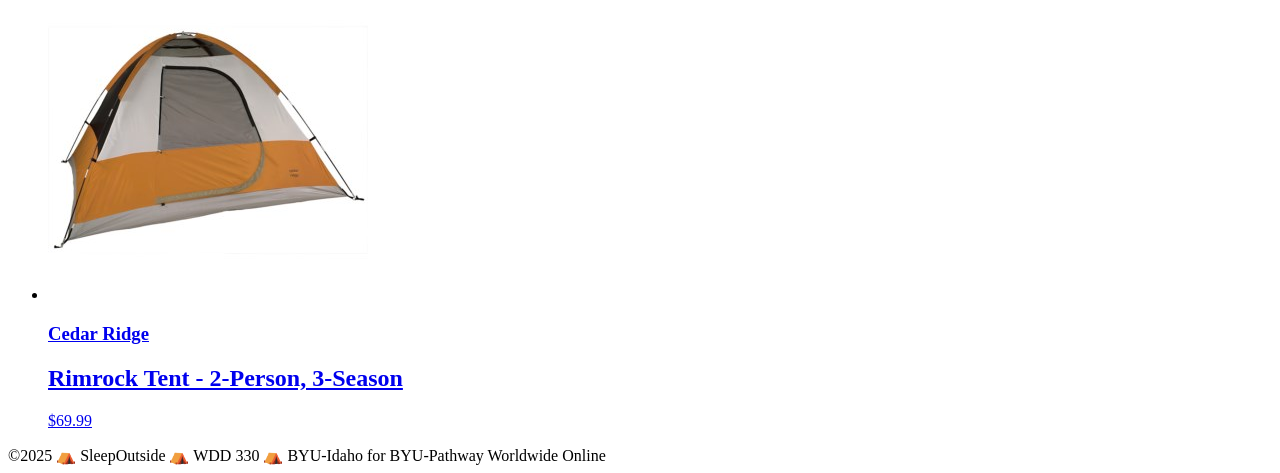
==== commit 4da218ed: "Initialize week2-Individual" ====
--- a/src/index.html
+++ b/src/index.html
@@ -9,7 +9,39 @@
   </head>
 
   <body>
-    <header class="divider" id="main-header"></header>
+    <header class="divider">
+      <div class="logo">
+        <img src="/images/noun_Tent_2517.svg" alt="tent image for logo" />
+        <a href="index.html"> Sleep<span class="highlight">Outside</span></a>
+      </div>
+      <div class="cart">
+        <a href="cart/index.html">
+          <svg xmlns="http://www.w3.org/2000/svg" viewBox="0 0 100 100">
+            <path
+              d="M18.9 32.6c1.1 2.4 2.5 3.3 5.4 3.3 1.6 0 3.6-0.3 5.9-0.6 3.2-0.5 6.9-1 11.2-1 2.1 0 4.3 0.1 6.4 0.3 2.1 0.1 4.2 0.3 6.1 0.3 3.2 0 5.2-0.4 5.9-1.2 2.7-2.7 2.8-8.8 2.9-14.6 0.1-6.7 0.2-14.5 4.6-18.7 -0.5 0-1 0-1.6 0 -14.2 0-37.5 0-41.1 0C15.6 6.2 14.9 23.6 18.9 32.6z"
+            />
+            <path
+              d="M90.1 29.7c1-3.3 1.5-7.3 1.5-11.2 0-9-2.7-18.8-8.6-18.8 -0.1 0-0.2 0-0.3 0L77.8-0.1c-0.3 0.2-0.8 0.3-1.1 0.4 0 0 0 0 0 0 -0.2 0-0.3 0-0.4 0 -4.5 0.1-7 1.8-8.4 4.9l8.9-0.1c-1.6 3.6-2.4 8.7-2.4 13.5 0 4.9 0.8 9.9 2.5 13.6l-12.3 0c-0.2 0.4-0.4 0.8-0.6 1.2 -0.2 0.4-0.4 0.7-0.6 1.1 -0.1 0.1-0.1 0.2-0.2 0.3 -0.3 0.4-0.5 0.7-0.9 1.1 0 0 0 0 0 0 0 0-0.1 0.1-0.1 0.1 -0.1 0.1-0.2 0.2-0.4 0.3 -0.2 0.1-0.4 0.3-0.6 0.4 0 0 0 0 0 0 -0.4 0.2-0.9 0.4-1.4 0.6 -1.3 0.4-2.9 0.6-4.9 0.7 -0.5 1.5-1.1 4.1 0 5.5l3.1 3.9 0 0.8c0 2.8-2.3 4.8-2.8 5.2l-3-3.8c0.3-0.2 0.5-0.5 0.7-0.8l-1.8-2.3c-2.2-2.7-1.8-6.3-1.2-8.7 -0.7 0-1.4-0.1-2-0.1 -2.1-0.1-4.3-0.3-6.2-0.3 -4.1 0-7.7 0.5-10.8 1 -1 0.2-2 0.3-3 0.4 -0.5 1.5-1.2 4.4-0.1 5.9l3.1 4 0 0.8c0 2.8-2.3 4.8-2.8 5.2l-3.1-3.8c0.3-0.2 0.6-0.6 0.7-0.9l-1.8-2.4c-2.1-2.8-1.8-6.3-1.2-8.7 -1.6-0.2-2.9-0.8-4-1.7h0c-0.8-0.6-1.4-1.4-2-2.4 -0.1-0.1-0.2-0.3-0.2-0.5 -0.1-0.2-0.2-0.4-0.3-0.6 -0.3-0.6-0.5-1.2-0.7-1.8l-5.6 0c-1-0.3-3.5-4.8-3.5-13.2 0-8.1 3.7-13.1 4.9-13.2L16.4 5.6c0.9-1.9 2-3.7 3.4-5.2L11.2 0.5c-5.4 0-10.1 8.6-10.1 18.4 0 8.9 2.7 18.4 8.6 18.4h2.4c-1.8 10.7-6.6 43 0.4 56.5 0.7 1.4 4.3 3.4 12.2 4.6 20.2 3.1 49.8-0.5 54.6-5.3 0.7-0.7 1.3-1.7 1.8-2.9 2-0.3 8.2-1.7 12.4-8.4C100.1 71.5 98.9 53.9 90.1 29.7zM35.6 87.1c-2.6 2-10.5 2.1-12.1 2.1 0 0 0 0 0 0 -3.9 0-9-0.4-10.8-2.3 -2.6-2.7-1.5-13-0.6-19.1 -0.1-1.9 0-5.8 2.2-7.2 1.9-1.2 8.7-1.3 11.6-1.3 6.4 0 7.4 0.6 7.8 0.9 3 1.8 3.1 5.6 2.6 7.8C37.7 75.5 38.6 84.8 35.6 87.1zM70.1 87.5c-2.6 2-10.5 2.1-12.1 2.1 0 0 0 0 0 0 -3.9 0-9-0.4-10.8-2.3 -2.6-2.7-1.5-13-0.6-19.1 -0.1-1.9 0-5.8 2.2-7.2 1.9-1.2 8.7-1.3 11.6-1.3 6.4 0 7.4 0.6 7.8 0.9 3 1.8 3.1 5.6 2.6 7.8C72.2 76 73.1 85.3 70.1 87.5zM85.9 12.3c-0.6-1.3-1.3-2.2-1.9-2.5 -0.5-0.3-1-0.3-1.4 0 -1.7 1.1-3.2 12.2-0.6 17.9 0.4 0.9 0.9 1.1 1.3 1.1 0.1 0 0.2 0 0.3 0 1.8-0.5 2.1-6.2 1.7-8.6l-1.6 0.2c0.3 2.2 0 5.1-0.4 6.3 -2.1-5.3-0.8-14.1 0.1-15.5 0.8 0.6 2.2 3.5 3.1 8 -0.1 7.9-2.4 12.3-3.4 12.8 -1-0.5-3.4-5.2-3.4-13.5 0-8.3 2.4-13 3.4-13.5C83.7 5.4 85.1 7.9 85.9 12.3zM87.3 77.7c-1.4 2.3-3.1 3.6-4.6 4.3 1.2-12.2-1-31-3.5-44.7h3.3c0.1 0 0.3 0 0.4 0 0.6 0 1.2-0.1 1.8-0.4C92.8 60.7 90.7 72.2 87.3 77.7z"
+            />
+            <path
+              d="M24.7 71v5h-5.2v-5.4c-1.4-0.3-2.7-0.6-3.7-0.9 -0.9 6.8-1.1 13.3-0.3 14.5 0.4 0.3 2.9 1.1 8 1.1h0c5 0 8.8-0.7 9.7-1.3 0.8-1.3 0.6-7.7-0.4-14.4C30.7 70.1 27.5 70.8 24.7 71z"
+            />
+            <path
+              d="M58.8 68.9c2.9-0.1 6.4-0.9 8.3-1.4 0.1-0.8 0.3-2.8-0.7-3.5 -0.5-0.2-2.5-0.4-5.9-0.4 -4.9 0-8.6 0.4-9.5 0.7 -0.3 0.5-0.5 1.9-0.5 3.3C52.5 68.1 56 69 58.8 68.9z"
+            />
+            <path
+              d="M24.3 68.4c2.9-0.1 6.4-0.9 8.3-1.4 0.1-0.8 0.3-2.8-0.7-3.5 -0.5-0.2-2.5-0.4-5.9-0.4 -4.9 0-8.6 0.4-9.5 0.7 -0.3 0.5-0.5 1.9-0.5 3.3C18 67.7 21.5 68.6 24.3 68.4z"
+            />
+            <path
+              d="M60.1 71.4v3.3h-5.2v-3.4c-1.7-0.3-3.3-0.7-4.6-1 -0.9 6.8-1.1 13.3-0.3 14.5 0.4 0.3 2.9 1.1 8 1.1h0c5 0 8.8-0.7 9.7-1.3 0.8-1.3 0.6-7.7-0.4-14.4C65.5 70.5 62.7 71.1 60.1 71.4z"
+            />
+
+            <!-- <text x="0" y="115" fill="#000000" font-size="5px" font-weight="bold" font-family="'Helvetica Neue', Helvetica, Arial-Unicode, Arial, Sans-serif">Created by Natalia Woodroffe</text>
+            <text x="0" y="120" fill="#000000" font-size="5px" font-weight="bold" font-family="'Helvetica Neue', Helvetica, Arial-Unicode, Arial, Sans-serif">from the Noun Project</text> -->
+          </svg>
+        </a>
+      </div>
+    </header>
     <main class="divider">
       <div class="hero">
         <img
@@ -28,36 +60,60 @@
           </p>
         </div>
       </div>
-
+      
       <section class="products">
-        <ul class="product-grid">
-          <li>
-            <a href="product_listing/index.html?category=tents">
-              <img src="images/category-tents.svg" alt="Tents" />
-              <h2>Tents</h2>
+        <h2>Top Products</h2>
+        <ul class="product-list">
+          <li class="product-card">
+            <a href="product_pages/?product=880RR">
+              <img
+                src="images/tents/marmot-ajax-tent-3-person-3-season-in-pale-pumpkin-terracotta~p~880rr_01~320.jpg"
+                alt="Marmot Ajax tent"
+              />
+              <h3 class="card__brand">Marmot</h3>
+              <h2 class="card__name">Ajax Tent - 3-Person, 3-Season</h2>
+              <p class="product-card__price">$199.99</p>
             </a>
           </li>
-          <li>
-            <a href="product_listing/index.html?category=backpacks">
-              <img src="images/category-backpacks.svg" alt="Backpacks" />
-              <h2>Backpacks</h2>
+          <li class="product-card">
+            <a href="product_pages/?product=985RF">
+              <img
+                src="images/tents/the-north-face-talus-tent-4-person-3-season-in-golden-oak-saffron-yellow~p~985rf_01~320.jpg"
+                alt="Talus Tent - 4-Person, 3-Season"
+              />
+              <h3 class="card__brand">The North Face</h3>
+              <h2 class="card__name">Talus Tent - 4-Person, 3-Season</h2>
+              <p class="product-card__price">$199.99</p>
             </a>
           </li>
-          <li>
-            <a href="product_listing/index.html?category=sleeping-bags">
-              <img src="images/category-sleepingbags.svg" alt="Sleeping Bags" />
-              <h2>Sleeping Bags</h2>
+          <li class="product-card">
+            <a href="product_pages/?product=985PR">
+              <img
+                src="images/tents/the-north-face-alpine-guide-tent-3-person-4-season-in-canary-yellow-high-rise-grey~p~985pr_01~320.jpg"
+                alt="Alpine Guide Tent - 3-Person, 4-Season"
+              />
+              <h3 class="card__brand">The North Face</h3>
+              <h2 class="card__name">Alpine Guide Tent - 3-Person, 4-Season</h2>
+              <p class="product-card__price">$349.99</p>
             </a>
           </li>
-          <li>
-            <a href="product_listing/index.html?category=hammocks">
-              <img src="images/category-hammocks.svg" alt="Hammocks" />
-              <h2>Hammocks</h2>
+          <li class="product-card">
+            <a href="product_pages/?product=344YJ">
+              <img
+                src="images/tents/cedar-ridge-rimrock-tent-2-person-3-season-in-rust-clay~p~344yj_01~320.jpg"
+                alt="Rimrock Tent - 2-Person, 3-Season"
+              />
+              <h3 class="card__brand">Cedar Ridge</h3>
+              <h2 class="card__name">Rimrock Tent - 2-Person, 3-Season</h2>
+              <p class="product-card__price">$69.99</p>
             </a>
           </li>
         </ul>
       </section>
     </main>
-    <footer id="main-footer"></footer>
+    <footer>
+      &copy;2025 ⛺ SleepOutside ⛺ WDD 330 ⛺ BYU-Idaho for BYU-Pathway
+      Worldwide Online
+    </footer>
   </body>
 </html>
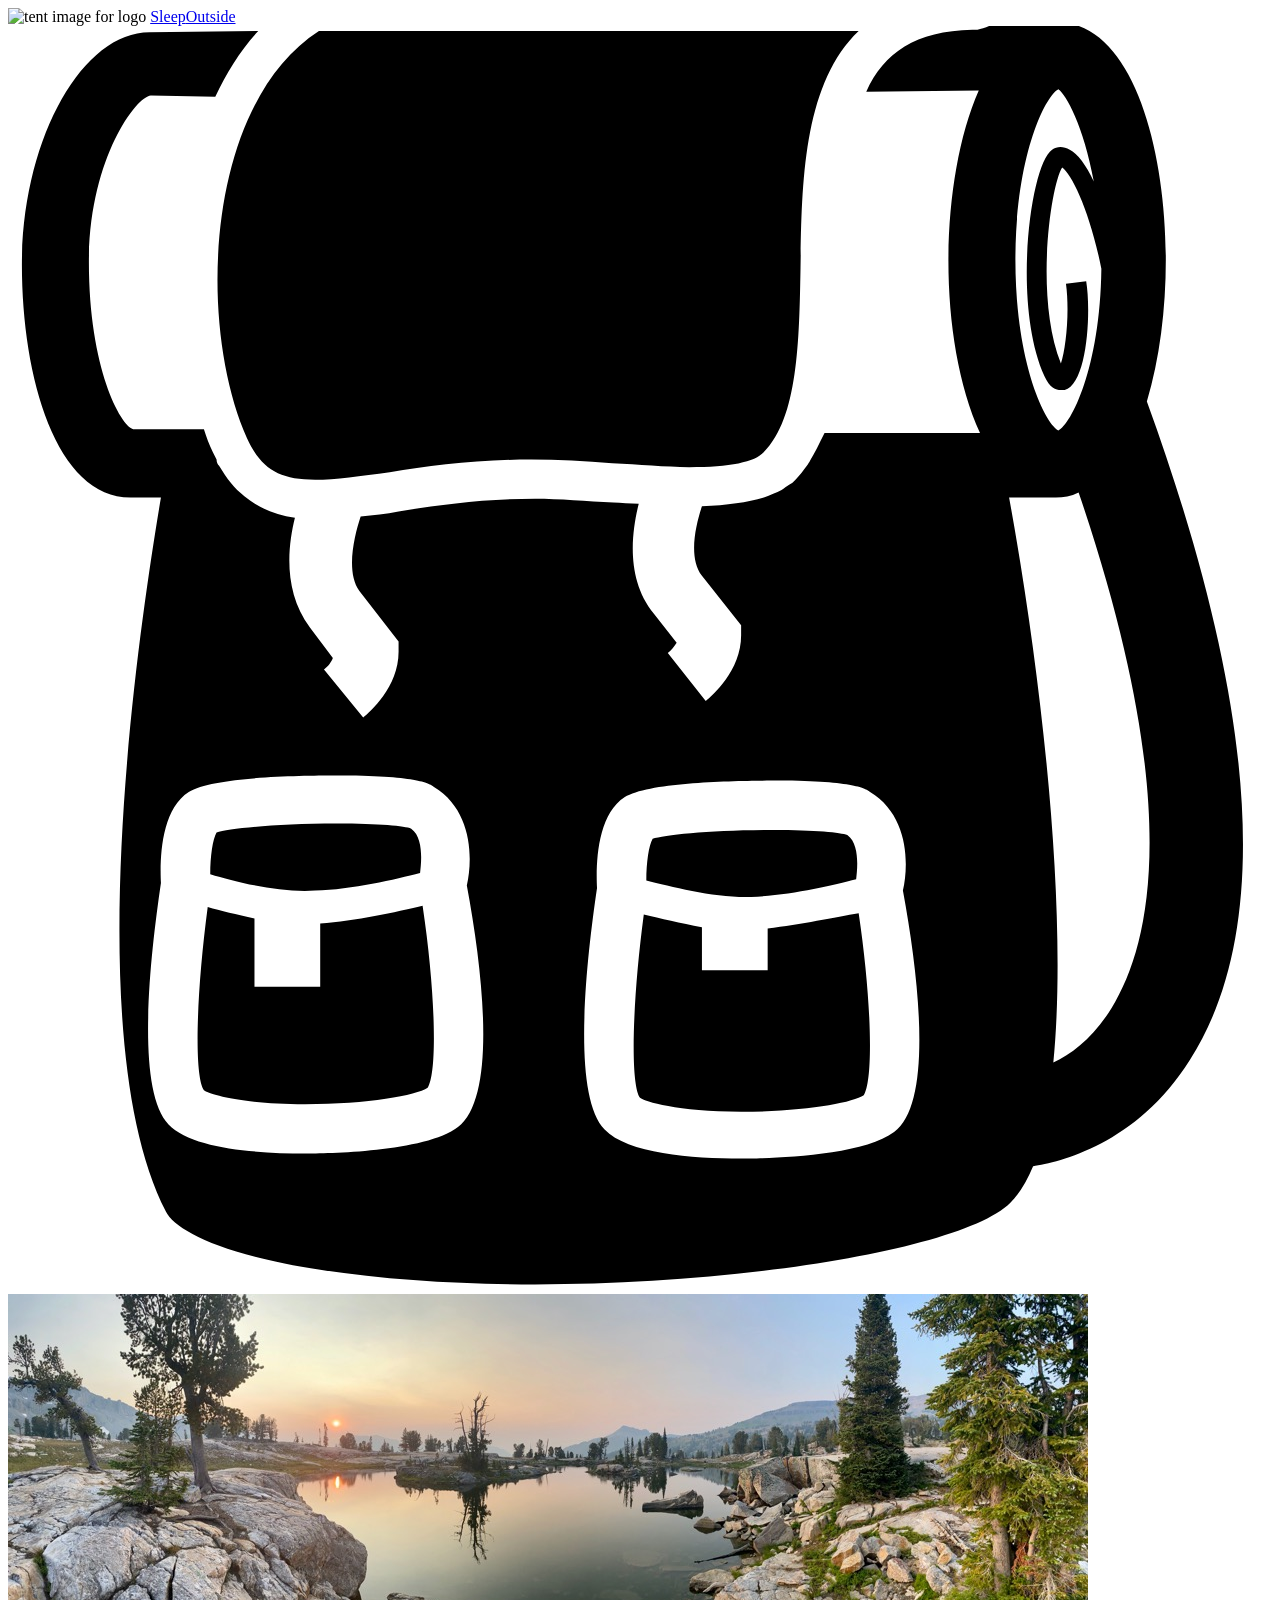
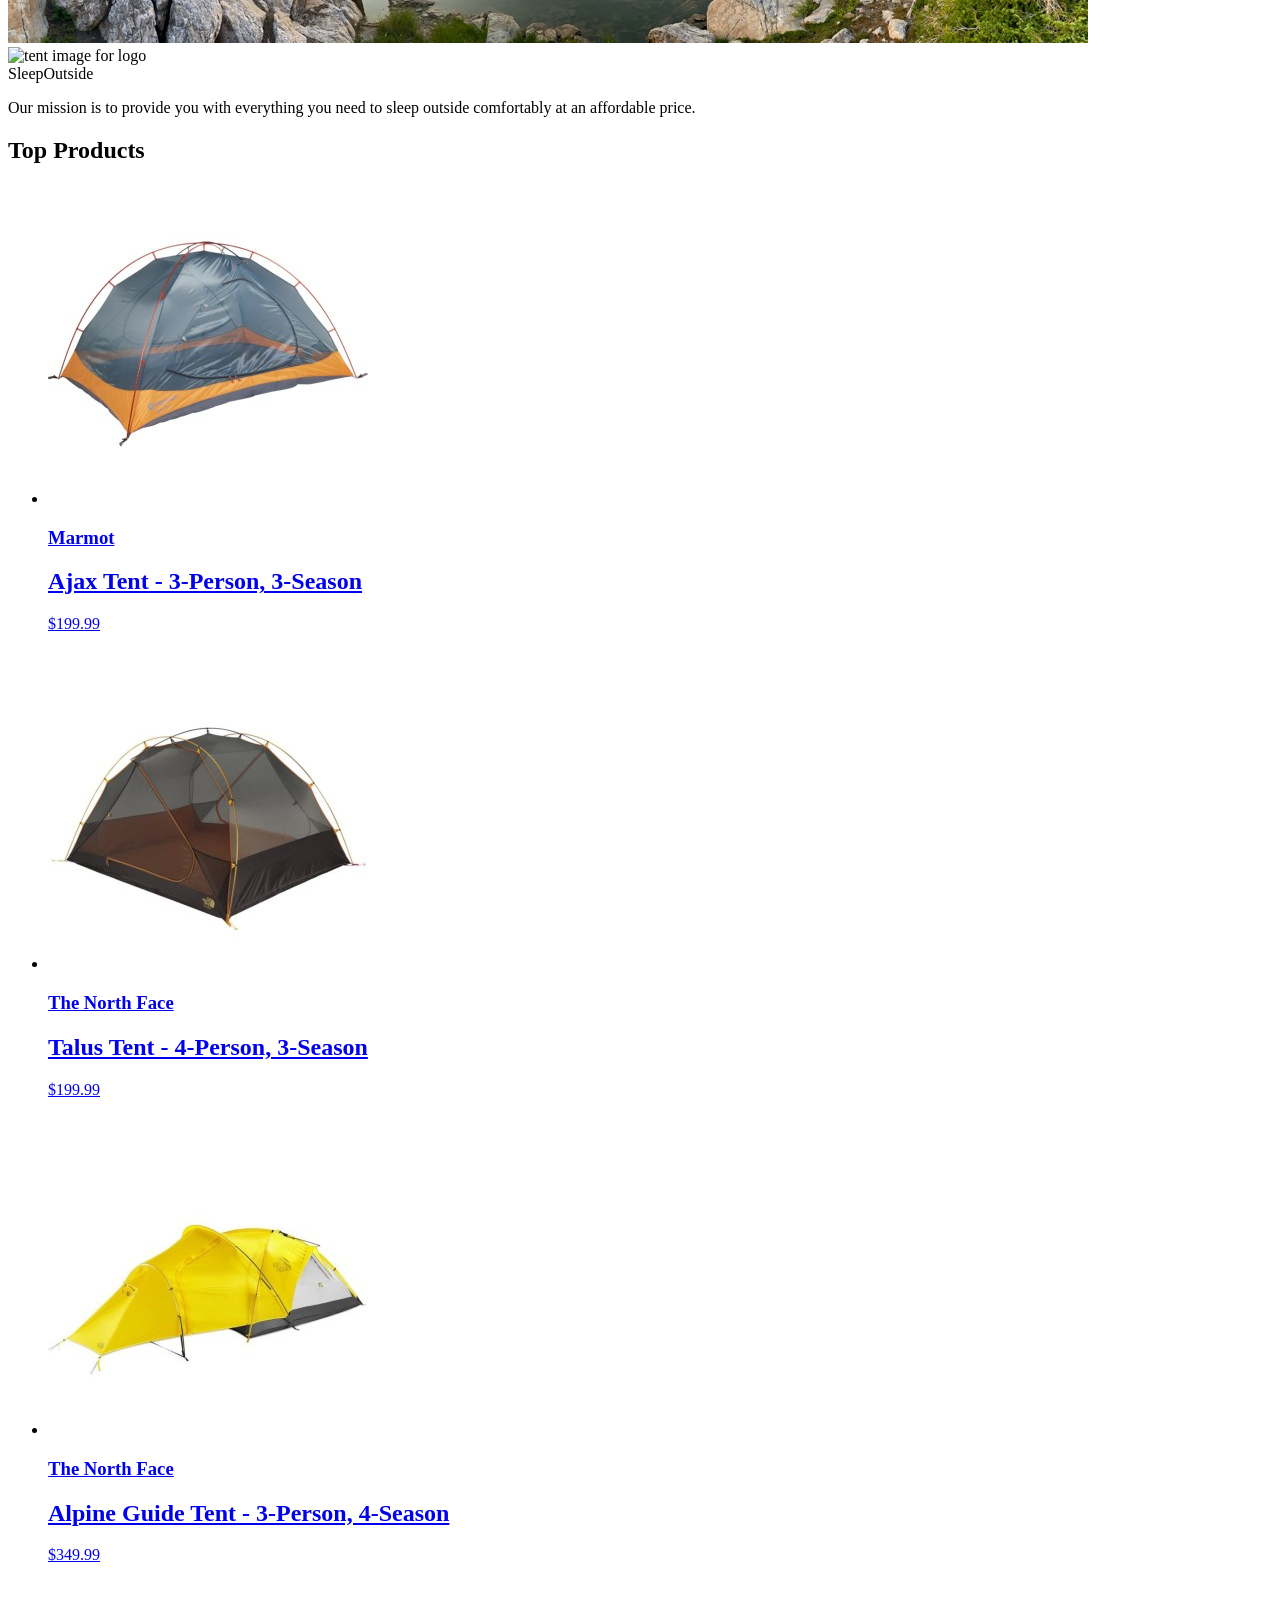
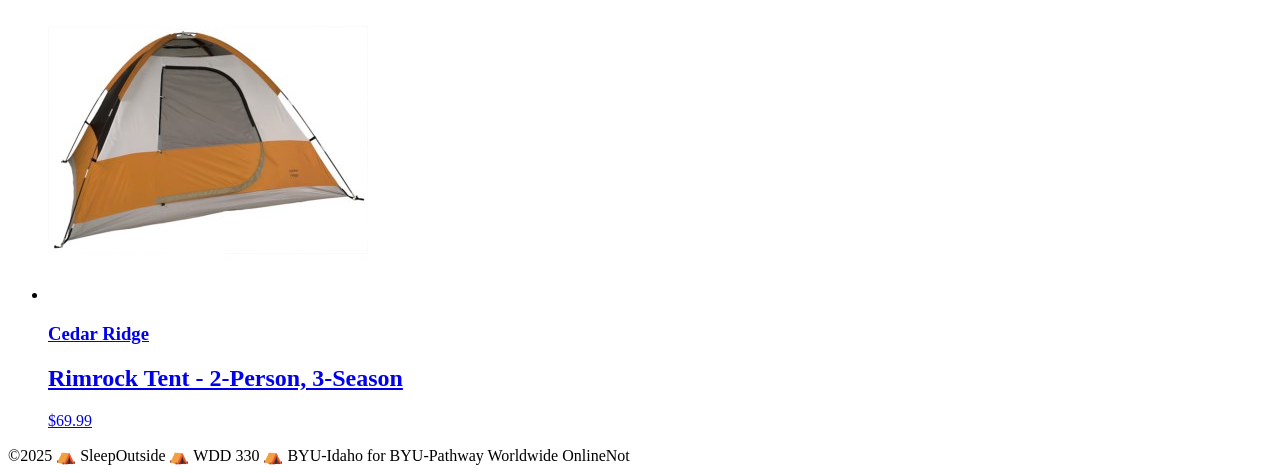
==== commit cee5d6a2: "Initialize week1" ====
--- a/src/index.html
+++ b/src/index.html
@@ -5,9 +5,7 @@
     <meta name="viewport" content="width=device-width, initial-scale=1.0" />
     <title>Sleep Outside | Home</title>
     <link rel="stylesheet" href="/css/style.css" />
-    <script src="js/main.js" type="module"></script>
   </head>
-
   <body>
     <header class="divider">
       <div class="logo">
@@ -60,60 +58,61 @@
           </p>
         </div>
       </div>
-      
+
       <section class="products">
         <h2>Top Products</h2>
         <ul class="product-list">
           <li class="product-card">
-            <a href="product_pages/?product=880RR">
+            <a href="product_pages/marmot-ajax-3.html">
               <img
                 src="images/tents/marmot-ajax-tent-3-person-3-season-in-pale-pumpkin-terracotta~p~880rr_01~320.jpg"
                 alt="Marmot Ajax tent"
               />
               <h3 class="card__brand">Marmot</h3>
               <h2 class="card__name">Ajax Tent - 3-Person, 3-Season</h2>
-              <p class="product-card__price">$199.99</p>
-            </a>
+              <p class="product-card__price">$199.99</p></a
+            >
           </li>
           <li class="product-card">
-            <a href="product_pages/?product=985RF">
+            <a href="product_pages/northface-talus-4.html">
               <img
                 src="images/tents/the-north-face-talus-tent-4-person-3-season-in-golden-oak-saffron-yellow~p~985rf_01~320.jpg"
                 alt="Talus Tent - 4-Person, 3-Season"
               />
               <h3 class="card__brand">The North Face</h3>
               <h2 class="card__name">Talus Tent - 4-Person, 3-Season</h2>
-              <p class="product-card__price">$199.99</p>
-            </a>
+              <p class="product-card__price">$199.99</p></a
+            >
           </li>
+
           <li class="product-card">
-            <a href="product_pages/?product=985PR">
+            <a href="product_pages/northface-alpine-3.html">
               <img
                 src="images/tents/the-north-face-alpine-guide-tent-3-person-4-season-in-canary-yellow-high-rise-grey~p~985pr_01~320.jpg"
                 alt="Alpine Guide Tent - 3-Person, 4-Season"
               />
               <h3 class="card__brand">The North Face</h3>
               <h2 class="card__name">Alpine Guide Tent - 3-Person, 4-Season</h2>
-              <p class="product-card__price">$349.99</p>
-            </a>
+              <p class="product-card__price">$349.99</p></a
+            >
           </li>
           <li class="product-card">
-            <a href="product_pages/?product=344YJ">
+            <a href="product_pages/cedar-ridge-rimrock-2.html">
               <img
                 src="images/tents/cedar-ridge-rimrock-tent-2-person-3-season-in-rust-clay~p~344yj_01~320.jpg"
                 alt="Rimrock Tent - 2-Person, 3-Season"
               />
               <h3 class="card__brand">Cedar Ridge</h3>
               <h2 class="card__name">Rimrock Tent - 2-Person, 3-Season</h2>
-              <p class="product-card__price">$69.99</p>
-            </a>
+              <p class="product-card__price">$69.99</p></a
+            >
           </li>
         </ul>
       </section>
     </main>
     <footer>
       &copy;2025 ⛺ SleepOutside ⛺ WDD 330 ⛺ BYU-Idaho for BYU-Pathway
-      Worldwide Online
+      Worldwide OnlineNot
     </footer>
   </body>
 </html>
